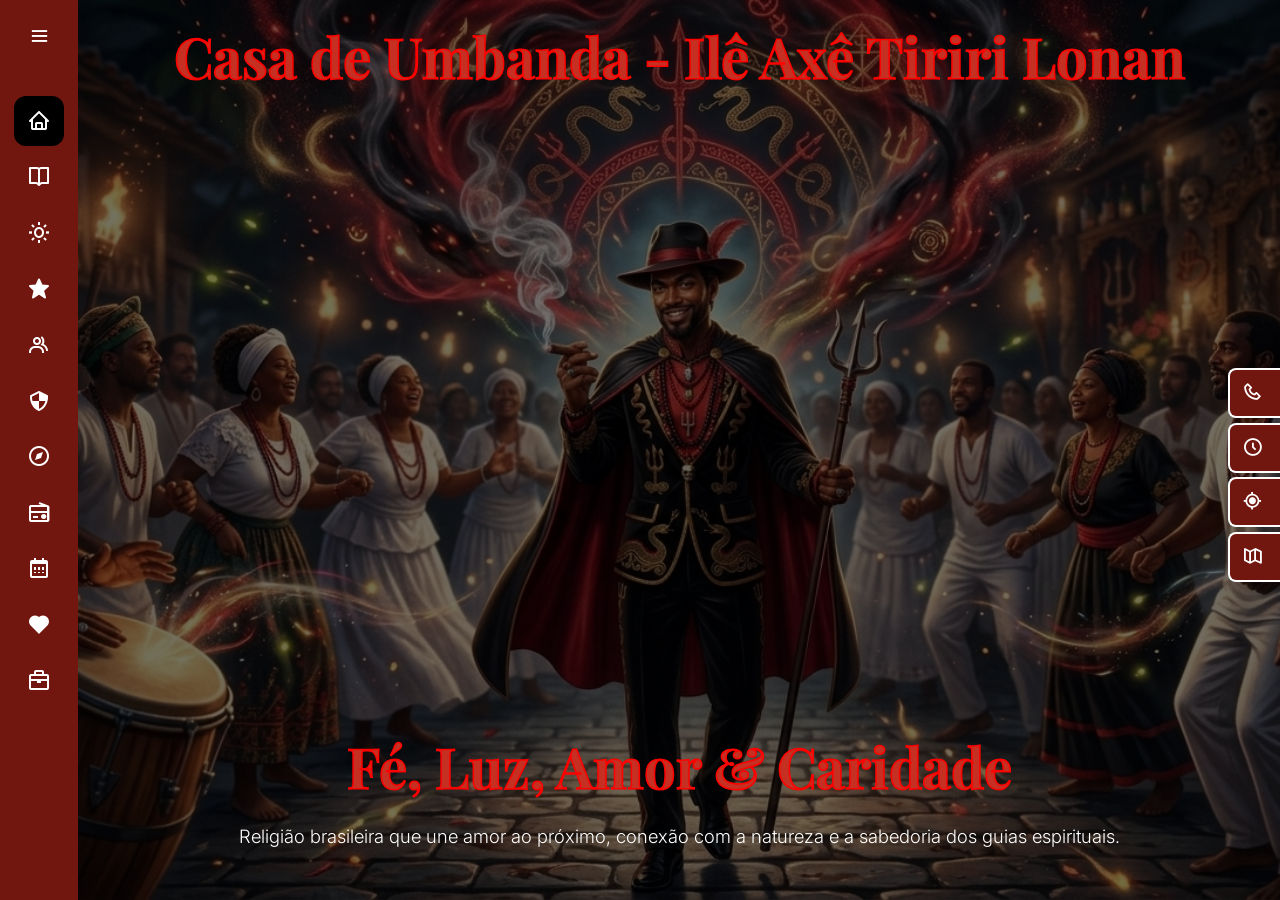
==== index.html @ 498295d1 "Initial commit - Ilê Axê Tiriri Lonan site" ====
<!DOCTYPE html>
<html lang="pt-BR">
<head>
  <meta charset="UTF-8">
  <meta name="viewport" content="width=device-width, initial-scale=1.0">
  <title>Casa de Umbanda - Ilê Axê Tiriri Lonan - Fé, Luz, Amor &amp; Caridade</title>
  <link rel="preconnect" href="https://fonts.googleapis.com">
  <link rel="preconnect" href="https://fonts.gstatic.com" crossorigin>
  <link href="https://fonts.googleapis.com/css2?family=Playfair+Display:wght@400;700;900&family=Inter:wght@300;400;500;600;700&display=swap" rel="stylesheet">
  
  <link href='https://unpkg.com/boxicons@2.1.4/css/boxicons.min.css' rel='stylesheet'>
  <link rel="stylesheet" href="style.css">
</head>
<body>

  <div id="splash" onclick="fadeSplash()">
    <canvas id="fireCanvas"></canvas>
    <img src="images/Exu Tiriri.png" alt="Exu Tiriri" loading="lazy">
    <div class="splash-bottom">
      <h1>Casa de Umbanda - Ilê Axê Tiriri Lonan</h1>
      <p>Fé, Luz, Amor &amp; Caridade</p>
    </div>
  </div>

  <aside class="sidebar" id="sidebar">
    <div class="logo-details">
      <!-- <i class='bx bxl-firebase icon'></i> -->
      <div class="logo_name">Ilê Axê Tiriri Lonan</div>
      <i class='bx bx-menu' id="btn"></i>
    </div>
    <ul class="nav-list">
      <li><a href="#inicio"><i class='bx bx-home'></i><span class="links_name">Início</span></a><span class="tooltip">Início</span></li>
      <li><a href="#historia"><i class='bx bx-book-open'></i><span class="links_name">História</span></a><span class="tooltip">História</span></li>
      <li><a href="#umbanda"><i class='bx bx-sun'></i><span class="links_name">Umbanda</span></a><span class="tooltip">Umbanda</span></li>
      <li><a href="#orixas"><i class='bx bxs-star'></i><span class="links_name">Orixás</span></a><span class="tooltip">Orixás</span></li>
      <li><a href="#mentores"><i class='bx bx-group'></i><span class="links_name">Mentores</span></a><span class="tooltip">Mentores</span></li>
      <li><a href="#exus"><i class='bx bx-shield-quarter'></i><span class="links_name">Exus</span></a><span class="tooltip">Exus</span></li>
      <li><a href="#guias"><i class='bx bx-compass'></i><span class="links_name">Guias</span></a><span class="tooltip">Guias</span></li>
      <li><a href="#vibracoes"><i class='bx bx-radio'></i><span class="links_name">Vibrações</span></a><span class="tooltip">Vibrações</span></li>
      <li><a href="#comemoracoes"><i class='bx bx-calendar'></i><span class="links_name">Datas</span></a><span class="tooltip">Datas</span></li>
      <li><a href="#oracoes"><i class='bx bxs-heart'></i><span class="links_name">Orações</span></a><span class="tooltip">Orações</span></li>
      <li><a href="#linha-trabalho"><i class='bx bx-briefcase'></i><span class="links_name">Trabalho</span></a><span class="tooltip">Trabalho</span></li>
    </ul>
    <div class="sidebar-footer">✦ Saravá ✦</div>
  </aside>

  <div class="right-nav-wrapper" data-item="contatos">
    <div class="right-nav-item">
      <i class='bx bx-phone'></i>
      <span class="right-nav-label">Contatos</span>
    </div>
    <div class="right-panel">
      <div class="right-panel-header">
        <i class='bx bx-phone'></i> Contatos
      </div>
      <div class="right-panel-content">
        <div class="right-panel-line">011 96483-1274</div>
        <div class="right-panel-line">Maê Fernanda e Pai Aleandro</div>
      </div>
    </div>
  </div>
  <div class="right-nav-wrapper" data-item="horario">
    <div class="right-nav-item">
      <i class='bx bx-time-five'></i>
      <span class="right-nav-label">Horário</span>
    </div>
    <div class="right-panel">
      <div class="right-panel-header">
        <i class='bx bx-time-five'></i> Horário de Funcionamento
      </div>
      <div class="right-panel-content">
        <div class="right-panel-line">Sextas-feiras 19h às 00h</div>
      </div>
    </div>
  </div>
  <div class="right-nav-wrapper" data-item="chegar">
    <div class="right-nav-item">
      <i class='bx bx-current-location'></i>
      <span class="right-nav-label">Como Chegar</span>
    </div>
    <div class="right-panel">
      <div class="right-panel-header">
        <i class='bx bx-current-location'></i> Como Chegar
      </div>
      <div class="right-panel-content">
        <div class="right-panel-line">Rod. Henrique Eroles, 10308</div>
        <div class="right-panel-line">Bairro Luis Carlos - Guararema - SP</div>
        <div class="right-panel-line">Estrada Mogi/Guararema</div>
      </div>
    </div>
  </div>
  <div class="right-nav-wrapper" data-item="mapa">
    <div class="right-nav-item">
      <i class='bx bx-map-alt'></i>
      <span class="right-nav-label">Mapa</span>
    </div>
    <div class="right-panel">
      <div class="right-panel-header">
        <i class='bx bx-map-alt'></i> Localização
      </div>
      <div class="right-panel-content">
        <iframe src="https://www.google.com/maps/embed?pb=!1m18!1m12!1m3!1d3660.18750376441!2d-46.0711701!3d-23.453700099999995!2m3!1f0!2f0!3f0!3m2!1i1024!2i768!4f13.1!3m3!1m2!1s0x94cdd013d2895715%3A0x7365428cb7616da4!2sRod.%20Henrique%20Eroles%2C%2010308%20-%20Luiz%20Carlos%2C%20Mogi%20das%20Cruzes%20-%20SP%2C%2008900-000!5e0!3m2!1spt-BR!2sbr!4v1783423443671!5m2!1spt-BR!2sbr" width="400" height="300" style="border:0;" allowfullscreen="" loading="lazy" referrerpolicy="strict-origin-when-cross-origin"></iframe>
      </div>
    </div>
  </div>

  <main>
  <!-- ===== HERO ===== -->
  <section class="hero" id="inicio">
    <div class="hero-top">
      <h1>Casa de Umbanda - Ilê Axê Tiriri Lonan</h1>
    </div>
    <div class="hero-bottom">      
      <h1>Fé, Luz, Amor &amp; Caridade</h1>
      <p>Religião brasileira que une amor ao próximo, conexão com a natureza e a sabedoria dos guias espirituais.</p>
    </div>
  </section>

  <!-- ===== HISTÓRIA E FUNDAMENTOS DE EXU TIRIRI ===== -->
  <section id="historia">
    <div class="container-narrow text-content">
      <h2 class="section-title">História e Fundamentos de Exu Tiriri</h2>
      <div class="divider"></div>
      <p class="section-subtitle">Conheça a origem, a missão e os fundamentos deste grande Guardião dos Caminhos.</p>

      <h3>1. Introdução: O Guardião dos Caminhos</h3>
      <p>Nas encruzilhadas da vida, onde o visível e o invisível se encontram, habita uma das forças mais dinâmicas, respeitadas e vitais da Umbanda: Exu Tiriri. Longe de ser uma individualidade isolada, Tiriri é um poderoso chefe de falange, um comandante espiritual que lidera milhões de espíritos guardiões em prol da evolução humana, da justiça divina e da abertura de caminhos. Esta narrativa e compilação de fundamentos servem como base doutrinária e histórica, ilustrando a importância deste grandioso guia nos trabalhos de terreiro e na sustentação astral do nosso planeta.</p>

      <h3>2. A Jornada Espiritual: O Mistério de sua Origem</h3>
      <p>Conta a tradição oral e o conhecimento transmitido pelos guias que, em uma de suas passagens marcantes pelo plano terreno, a entidade que hoje lidera a falange de Tiriri viveu em palácios, cercada por realeza, luxo e erudição. Homem de inteligência rara, estrategista nato e detentor de um magnetismo pessoal inegável, ele conhecia profundamente as virtudes e as fraquezas da mente humana.</p>
      <p>No entanto, sua jornada terrena foi severamente marcada por conspirações, injustiças e traições vindas daqueles em quem confiava. Ao realizar a sua passagem para o plano espiritual, diante do tribunal de sua própria consciência e sob a luz dos Orixás, ele não escolheu o caminho do rancor ou da vingança. Ele compreendeu o valor do equilíbrio universal. Pela sua lealdade inabalável ao Orixá Ogum e por sua pureza essencial ligada à linha das crianças (Yori), ele aceitou o fito de sua evolução: ser um Guardião da Luz nas Trevas. Ele abdicou do descanso nas esferas superiores para atuar no lodo do plano astral, resgatando almas e garantindo a ordem.</p>

      <h3>3. A Dualidade da Força: O Sorriso e a Capa</h3>
      <p>Diferente de outras entidades que guardam um aspecto puramente austero, Exu Tiriri caminha com uma dualidade arquétipica única, que equilibra perfeitamente o rigor e a leveza:</p>
      <ul>
        <li><strong>O Guerreiro Implacável:</strong> Munido de sua capa e tridente, ele corta a escuridão profunda. Desfaz feitiços complexos, desmancha amarrações espúrias e afasta espíritos obsessores com precisão militar e autoridade inquestionável.</li>
        <li><strong>A Alegria da Criança:</strong> Devido à sua íntima conexão com a vibração dos Erês, Tiriri possui um sorriso largo, um olhar vivaz e um caminhar descontraído, por vezes brincalhão. Ele ensina aos consulentes que a maior arma contra a maldade não é o ódio, mas sim a leveza e a pureza de espírito.</li>
      </ul>
      <p>Seu olhar tudo vê. Ele é o mestre espiritual que desmascara a hipocrisia, mas que estende a mão com o amor e a firmeza de um pai para qualquer um que busque uma evolução real e sincera.</p>

      <h3>4. As Sete Linhas e Falanges do Senhor Tiriri</h3>
      <p>Como chefe de falange, Exu Tiriri se desdobra em diferentes campos da natureza e do plano espiritual para aplicar a lei de causa e efeito:</p>
      <ul>
        <li><strong>Exu Tiriri das Encruzilhadas:</strong> O grande responsável por movimentar as energias travadas do destino, abrindo portas profissionais, financeiras e pessoais.</li>
        <li><strong>Exu Tiriri da Calunga (Cemitério):</strong> Atua diretamente nos portais sagrados governados por Omulu e Obaluaiê, descarregando larvas astrais e encaminhando almas perdidas.</li>
        <li><strong>Exu Tiriri do Cruzeiro:</strong> Protetor dos cruzamentos de caminhos e das passagens astrais, bloqueando a entrada de energias deletérias em ambientes sagrados.</li>
        <li><strong>Exu Tiriri Menino:</strong> A manifestação direta de sua ligação com a Linha de Yori, agindo com rapidez mágica para proteger a inocência de crianças e reerguer caídos.</li>
      </ul>

      <h3>5. Elementos Sagrados e Simbologia de Trabalho</h3>
      <ul>
        <li><strong>Cores:</strong> Preto e vermelho (padrão da linha de Exu), com a inclusão frequente do azul-escuro em terreiros que enfatizam sua ligação com Ogum.</li>
        <li><strong>Dia de Maior Irradiação:</strong> Segunda-feira.</li>
        <li><strong>Bebidas de Firmeza:</strong> Marafo (cachaça tradicional), gim ou bebidas destiladas de sabor forte e seco.</li>
        <li><strong>Elementos de Defumação e Ervas:</strong> Arruda, guiné, pinhão-roxo, folhas de fumo e quebra-demanda.</li>
        <li><strong>Guias (Colares Litúrgicos):</strong> Contas pretas e vermelhas intercaladas (geralmente de sete em sete), ou cordões de aço que representam os caminhos de ferro e as linhas de trem.</li>
        <li><strong>Símbolos de Poder:</strong> O Tridente (regência sobre o plano material, mental e espiritual) e a Chave (poder conferido para abrir caminhos ou fechar portais de negatividade).</li>
      </ul>

      <h3>6. Ponto Cantado e Oração</h3>
      <h4>Ponto Cantado (Evocação)</h4>
      <div class="highlight">
        "Exu Tiriri, Lanajô!<br>
        Vem de Aruanda para trabalhar!<br>
        Ele é capitão da encruzilhada,<br>
        Ele é ordenança de Ogum Megê!<br>
        Laroyê, Exu! Exu é Mojubá!<br>
        Seu Tiriri vem os caminhos abrir!"
      </div>

      <h4>Oração de Proteção e Descarrego</h4>
      <div class="highlight">
        "Senhor Exu Tiriri, guardião supremo das encruzilhadas e fiel executor da justiça dos Orixás. Rogamos que, com sua capa de proteção, cubra nossos corpos e nossa casa, afastando a inveja, o feitiço, o olho-grande e a discórdia.<br><br>
        Com o seu tridente sagrado, quebre as demandas direcionadas a nós e abra os caminhos da nossa vida material e espiritual. Traga-nos a sua alegria e a sua firmeza para que possamos caminhar sem vacilar.<br><br>
        Laroyê, Exu Tiriri! Exu é Mojubá!"
      </div>

      <h3>7. Perspectivas Plurais sobre a Entidade</h3>
      <h4>A Visão de Terreiro (Prática Doutrinária)</h4>
      <p>É a vivência mística diária. Nos terreiros de Umbanda, Tiriri é tido como o amigo leal da casa e dos médiuns. Ele costuma ser o primeiro Exu a ser firmado para garantir que a gira corra em absoluta segurança astromagnética. Suas consultas são conhecidas por irem direto ao ponto, unindo acolhimento com puxões de orelha necessários.</p>

      <h4>A Visão Esotérica (Universalista)</h4>
      <p>Sob a ótica do esoterismo e da alta magia, Exu Tiriri é interpretado como um Agente de Execução Cármica. Ele atua na psicosfera densa da Terra transmutando energias de baixo padrão vibratório em luz. Representa o arquétipo do "Equilibrador Universal", garantindo que a balança cósmica da ação e reação permaneça em harmonia.</p>

      <h4>A Visão Acadêmica (Antropológica)</h4>
      <p>Para os cientistas sociais e historiadores, as falanges de Exu — e em especial a de Tiriri — refletem a riquíssima sinergia cultural do Brasil. A transição de um espírito de origem fidalga e europeia para um guardião das encruzilhadas brasileiras ilustra a resistência das religiões de matriz africana. Elas ressignificaram os símbolos do colonizador para criar uma divindade próxima do povo, defensora dos marginalizados e promotora da justiça social.</p>

      <h3>8. Mensagem de Reflexão do Guardião</h3>
      <div class="highlight">
        "Eu sou aquele que limpa o chão para você passar. Mas lembre-se sempre: eu posso abrir a porta, mas quem tem a obrigação de caminhar é você. Firme o seu passo, limpe o seu coração de toda a maldade e não tema a escuridão da noite, pois a minha luz vigia silenciosamente a sua jornada."
      </div>
    </div>
  </section>

  <!-- ===== O QUE É UMBANDA ===== -->
  <section id="umbanda">
    <div class="container-narrow text-content">
      <h2 class="section-title">O que é Umbanda?</h2>
      <div class="divider"></div>

      <p>A Umbanda é uma religião de matriz afro-brasileira surgida no início do século 20, que resulta da união das crenças dos povos africanos como o candomblé, da doutrina espírita proveniente da Europa, mais especificamente da França e da religião cristã que veio com os colonizadores portugueses para o Brasil.</p>

      <p>O significado do nome varia um pouco de acordo com a fonte, mas acredita-se que a palavra Umbanda pertença ao vocabulário quimbundo da Angola, que significa "magia" e "arte de curar". Ela apresenta algumas variações em cada centro, tenda ou terreiro, pois não sendo uma religião com regras imutáveis ou um livro único que a rege. Ela possui vertentes distintas, onde algumas são mais cristãs, outras mais próximas do candomblé, e outras que percorrem um caminho novo, entre elas estão: a Umbanda tradicional, a mista, a esotérica, a sagrada e a astrológica. Mas todas são guiadas pela fé nos orixás, na imortalidade da alma, a fé nos espíritos, e a caridade.</p>

      <h3>Como surgiu a Umbanda?</h3>
      <p>A Umbanda surgiu oficialmente em 15 de novembro de 1908, tendo sido anunciada pelo médium Zélio Fernandino de Moraes (1891-1975). No início do século 20, Zélio ainda jovem já apresentava habilidades mediúnicas e frequentava o centro espírita de sua cidade. Em um determinado dia seu guia pessoal, o Caboclo das Sete Encruzilhadas baixou nele durante uma sessão nesse centro espírita, porém para doutrina espírita kardecista esse tipo de espírito não é evoluído e, portanto, não poderia estar ali na sessão mediúnica deles. E por isso pediram que a entidade fosse embora.</p>

      <p>Após esse episódio Zélio, recebendo instruções de seu Caboclo, inaugurou a religião conhecida como Umbanda, e abriu a primeira tenda umbandista chamada Tenda Espírita Nossa Senhora da Piedade, na cidade de São Gonçalo no Rio de Janeiro. E nessa nova religião espíritos como os de índios, velhos que foram escravos, marinheiros e boiadeiros, que em vida foram sempre colocados às margens da sociedade têm seu espaço e sua importância, e com seu conhecimento terreno e espiritual têm permissão para ajudar e aconselhar os vivos.</p>

      <h3>Princípios da Umbanda</h3>
      <p>A Umbanda tem como seus princípios a luz, a caridade e o amor. E sua forma de trabalho para esse fim é realizada através de ritos chamados giras, que envolvem músicas cantadas e tocadas com atabaques chamadas de pontos, o uso de velas, ervas, oferendas, passes para purificação energética, batismo, defumação, pontos riscados e descarrego, que são limpezas energéticas com objetivo de liberar a pessoa da influência de um espiritual mal intencionado, popularmente conhecido como encosto.</p>

      <p>Assim como a característica pela qual a religião é mais conhecida e mal interpretada, a incorporação dos médiuns por espíritos e entidades. Na Umbanda, ao contrário do candomblé, os orixás não incorporam nas pessoas, pois segundo a Umbanda eles são feitos de energias muito mais poderosas do que uma pessoa poderia aguentar, e é aí que entram as 7 linhas da Umbanda. Em cada uma das 7 linhas, existem espíritos que trabalham com as características de determinado Orixá, de maneira que a incorporação nos médiuns é feita por um desses espíritos que assumem a face de um tipo de espírito, como o marinheiro, o caboclo, a pomba-gira e assim por diante.</p>

      <h3>O que é sincretismo religioso?</h3>
      <p>Sincretismo é a fusão ou mistura de filosofias, de ideologias, de sistemas sociais ou de elementos culturais diversos. Assim o sincretismo religioso nada mais é do que a mistura entre religiões, fundando por vezes uma nova religião, ou às vezes simplesmente mudando duas já existentes.</p>

      <p>No contexto da Umbanda, que é uma religião fundada a partir da união de crenças de três religiões anteriores, o sincretismo acontece fortemente e é muito conhecido no que concerne suas entidades de adoração. A Umbanda é uma religião que possui elementos do candomblé e do cristianismo e para entender como essas duas doutrinas se uniram precisamos olhar para a história do Brasil.</p>

      <p>Após a descoberta do país e a tentativa falha de tentar escravizar os povos indígenas que aqui viviam, os portugueses trouxeram mão-de-obra escrava da África. E o tratamento dispensado às pessoas escravizadas visava apagar qualquer traço de seu passado, de suas crenças e identidade e qualquer coisa que pudesse lhes dar força para se revoltar, esperança ou criar laços com outros escravizados. Entre essas tentativas de apagamentos de sua cultura estava a proibição de manter seus cultos religiosos originais, e quando isso acontecia eles eram severamente punidos.</p>

      <p>Então para conseguirem manter sua fé e continuar a adorar seus deuses, os escravizados passaram a disfarçar suas entidades em santos católicos que possuíam características similares. Alguns exemplos são Yansã e Santa Bárbara que regem os trovões e as tempestades, Ogum e São Jorge que são guerreiros, e Oxalá e Jesus que trazem a energia de amor e paz. Assim não é incomum até hoje ao entrar em uma tenda de Umbanda ver no altar santos católicos, pois se antes isso era feito para disfarçar, hoje para os umbandistas, que têm sua religião como fruto do sincretismo, os dois são a representação da mesma energia.</p>
    </div>
  </section>

  <!-- ===== ORIXÁS ===== -->
  <section id="orixas">
    <div class="container">
      <h2 class="section-title">Orixás</h2>
      <div class="divider"></div>
      <p class="section-subtitle">Divindades que regem as forças da natureza e os caminhos da vida.</p>
      <div class="entities-grid">

        <div class="entity-card">
          <img class="card-img" src="images/Oxalá.png" alt="Oxalá" loading="lazy">
          <div class="card-body">
            <h3>Oxalá</h3>
            <div class="role">Linha Religiosa</div>
            <p>A linha religiosa é regida pelo orixá Oxalá, o orixá de maior importância. Seu elemento é o cristal e sua cor é o branco, que representa a paz maior, o espiritual. No sincretismo Oxalá se apresenta como Jesus Cristo.</p>
            <p>A linha religiosa é composta por entidades como os pretos-velhos e os caboclos. Essa linha representa o princípio, aquilo que ainda não foi criado, a fé, a religiosidade e o reflexo de Deus.</p>
          </div>
        </div>

        <div class="entity-card">
          <img class="card-img" src="images/iemanja.png" alt="Iemanjá" loading="lazy">
          <div class="card-body">
            <h3>Iemanjá</h3>
            <div class="role">Povo d'Água</div>
            <p>A linha do povo d'água é regida por Yemanjá, a mãe das águas do mar. Seu elemento é a água e sua cor é o azul claro. No sincretismo Yemanjá se torna Nossa Senhora da Conceição.</p>
            <p>A linha é composta por ondinas, sereias, iaras, caboclas dos rios e marinheiros. Yemanjá representa a energia geradora, o eterno feminino, a mãe do universo e da Umbanda.</p>
          </div>
        </div>

        <div class="entity-card">
          <img class="card-img" src="images/Ogum.png" alt="Ogum" loading="lazy">
          <div class="card-body">
            <h3>Ogum</h3>
            <div class="role">Linha das Demandas</div>
            <p>Ogum é o soldado, guardião, o patrono dos exércitos. Representa a luta e a vitória. Personalidade dura e justiceira, aquele que vem para executar a Lei. No sincretismo, Ogum representa São Jorge da Capadócia.</p>
            <p>Suas cores são vermelho e branco. Seu dia da semana é terça-feira. Sua saudação é "Ogunhê, Meu Pai".</p>
          </div>
        </div>

        <div class="entity-card">
          <img class="card-img" src="images/Oxóssi.png" alt="Oxóssi" loading="lazy">
          <div class="card-body">
            <h3>Oxóssi</h3>
            <div class="role">Linha dos Caboclos</div>
            <p>A linha dos caboclos é regida por Oxóssi, o caçador e senhor das matas. Seu elemento é o vegetal e sua cor é o verde. No sincretismo Oxóssi se torna São Sebastião.</p>
            <p>A linha de Oxóssi é composta por caboclos e caboclas, assim como boiadeiros. É muito focada no conhecimento e suas entidades falam de forma firme, mas calma.</p>
          </div>
        </div>

        <div class="entity-card">
          <img class="card-img" src="images/Xangô.png" alt="Xangô" loading="lazy">
          <div class="card-body">
            <h3>Xangô</h3>
            <div class="role">Orixá da Justiça</div>
            <p>Xangô é o orixá da justiça, dos trovões, dos raios, da virilidade, da dança e do fogo. É conhecido por sua defesa dos oprimidos. Suas cores são vermelho e marrom. No sincretismo é associado a São João Batista ou São Jerônimo.</p>
            <p>Seu símbolo é o machado (Oxé). Sua saudação é "Kaô Kabecilê!"</p>
          </div>
        </div>

        
        <div class="entity-card">
          <img class="card-img" src="images/Oxum.png" alt="Oxum" loading="lazy">
          <div class="card-body">
            <h3>Oxum</h3>
            <div class="role">Senhora das Águas Doces</div>
            <p>Oxum é a Orixá das águas doces, senhora dos rios, cachoeiras, do amor, da fertilidade e da beleza. Ela rege as emoções, a riqueza interior e a maternidade. Sua energia conecta-se ao chacra cardíaco, e sua saudação é "Ora yê yê ô".</p>
            <p>Reina sobre as águas doces em movimento, o ouro e a fertilidade. Seus símbolos incluem o abebê (um leque com espelho) e suas cores são o dourado e o amarelo. Na Umbanda, ela lidera a "Linha de Oxum", que abriga entidades como Caboclos e Caboclas de Oxum que trabalham com amor, cura e desobsessão.</p>
          </div>
        </div>
<div class="entity-card">
          <img class="card-img" src="images/Nanã.png" alt="Nanã" loading="lazy">
          <div class="card-body">
            <h3>Nanã</h3>
            <div class="role">Mãe Ancestral</div>
            <p>Nanã é a orixá mais antiga, associada à água parada, aos pântanos, à terra úmida e ao barro. É considerada a divindade da origem do homem na Terra e dos portais entre a vida e a morte.</p>
            <p>É vista como a matriarca, a senhora dos idosos, representando a sabedoria e o saber ancestral. No sincretismo é associada a Santa Ana.</p>
          </div>
        </div>

      </div>
    </div>
  </section>

  <!-- ===== MENTORES ===== -->
  <section id="mentores">
    <div class="container">
      <h2 class="section-title">Mentores da Umbanda</h2>
      <div class="divider"></div>
      <p class="section-subtitle">Guias espirituais que trabalham nas diferentes linhas para auxiliar a humanidade.</p>
      <div class="entities-grid">

        <div class="entity-card">
          <img class="card-img" src="images/Caboclos.png" alt="Caboclos" loading="lazy">
          <div class="card-body">
            <h3>Caboclos</h3>
            <div class="role">Mestres da Sabedoria</div>
            <p>Os Caboclos são espíritos de indígenas e mestiços, considerados os grandes mestres e mentores espirituais da Umbanda. Conhecidos por sua profunda sabedoria, força e conexão com a natureza, eles atuam no passe, na cura e na quebra de demandas.</p>
            <p>Suas cores predominantes são o verde e o branco. Costumam receber oferendas na mata. Ao incorporar, manifestam-se emitindo um grito característico (o brado ou oké).</p>
          </div>
        </div>

        <div class="entity-card">
          <img class="card-img" src="images/Pretos Velhos.png" alt="Pretos Velhos" loading="lazy">
          <div class="card-body">
            <h3>Pretos Velhos</h3>
            <div class="role">Sabedoria Ancestral</div>
            <p>São espíritos de sabedoria ancestral que viveram como escravizados ou descendentes. Simbolizam a humildade, a cura, a resiliência e o amor. Guiam os consulentes através de passes com água fluidificada, benzimentos com ramos de arruda e conselhos serenos.</p>
            <p>Apresentam-se como idosos africanos de fala calma e mansa. Utilizam o cachimbo ou o fumo para transmutar energias negativas. Sua saudação é "Adorei as almas!".</p>
          </div>
        </div>

        <div class="entity-card">
          <img class="card-img" src="images/Erês.png" alt="Erês" loading="lazy">
          <div class="card-body">
            <h3>Erês (Crianças)</h3>
            <div class="role">Pureza e Alegria</div>
            <p>Os Erês são espíritos que se manifestam com a energia e a inocência de crianças. Atuam como mensageiros e trabalhadores espirituais que trazem cura, alegria, renovação e amor puro. Geralmente associados à linha de Ibeji.</p>
            <p>Suas giras são marcadas por muita cor, música animada e brincadeiras. Adoram doces, bolos, balas e brinquedos. São excelentes conselheiros espirituais que ensinam a perdoar e a enxergar a vida com mais leveza.</p>
          </div>
        </div>

        <div class="entity-card">
          <img class="card-img" src="images/Marinheiros.png" alt="Marinheiros" loading="lazy">
          <div class="card-body">
            <h3>Marinheiros</h3>
            <div class="role">Povo d'Água</div>
            <p>Os Marinheiros são espíritos do "povo d'água", que trabalham principalmente na irradiação de Iemanjá e Oxum. Atuam na limpeza espiritual, no equilíbrio emocional e no auxílio contra vícios.</p>
            <p>Utilizam contas em tons de azul claro e branco. Suas oferendas incluem fitas, âncoras, água do mar, limão, conchas e bebidas como cachaça ou água de coco.</p>
          </div>
        </div>

        <div class="entity-card">
          <img class="card-img" src="images/Boiadeiros.png" alt="Boiadeiros" loading="lazy">
          <div class="card-body">
            <h3>Boiadeiros</h3>
            <div class="role">Guardiões do Campo</div>
            <p>Os Boiadeiros são espíritos de vaqueiros e sertanejos que atuam na proteção, limpeza energética e quebra de demandas espirituais. Trabalham principalmente na linha de Oxóssi como grandes guardiões.</p>
            <p>São entidades de poucas palavras e muita ação. Usam chicotes (para limpeza de energias densas) e laços (para prender e encaminhar espíritos obsessores). Sua saudação é "Marrumbá chetuá, Boiadeiro!".</p>
          </div>
        </div>

        <div class="entity-card">
          <img class="card-img" src="images/Baianos.png" alt="Baianos" loading="lazy">
          <div class="card-body">
            <h3>Baianos</h3>
            <div class="role">Linha das Almas</div>
            <p>Os baianos formam uma falange espiritual alegre e acolhedora, ligada à Linha das Almas. Transmitem sabedoria popular, resiliência e quebram demandas com firmeza. Suas giras são conhecidas pelo alto-astral.</p>
            <p>Comunicação direta, sem rodeios, focada em resolver problemas amorosos, espirituais e cotidianos. Utilizam o bom humor, a dança e passes dinâmicos para afastar a negatividade e o desânimo.</p>
          </div>
        </div>

        <div class="entity-card">
          <img class="card-img" src="images/ciganos.png" alt="Ciganos" loading="lazy">
          <div class="card-body">
            <h3>Ciganos</h3>
            <div class="role">Linha do Oriente</div>
            <p>Os espíritos ciganos pertencem à Linha do Oriente. Atuam com foco na alegria, liberdade, prosperidade e cura, guiando os consulentes a transformar destinos estagnados.</p>
            <p>Suas giras são marcadas por danças fluidas, leques, fitas coloridas e oferendas com frutas, flores e moedas. São reverenciados como andarilhos da sabedoria que ensinam a assumir o controle da própria vida e atrair prosperidade.</p>
          </div>
        </div>

      </div>
    </div>
  </section>

  <!-- ===== EXUS ===== -->
  <section id="exus">
    <div class="container">
      <h2 class="section-title">Exus</h2>
      <div class="divider"></div>
      <p class="section-subtitle">Guias de Lei com vibrações densas, guardiões das passagens entre dimensões.</p>

      <h3 class="group-title">Linha dos Exus</h3>
      <div class="entities-grid">

        <div class="entity-card">
          <img class="card-img" src="images/EXU CAPA PRETA.png" alt="Exu Capa Preta" loading="lazy">
          <div class="card-body">
            <h3>Exu Capa Preta</h3>
            <div class="role">Guardião das Encruzilhadas</div>
            <p>Poderosa entidade conhecida como o guardião das encruzilhadas. Atua desfazendo demandas, quebrando feitiços e protegendo seus devotos com o seu manto sagrado. Sua famosa capa funciona como um portal ou escudo espiritual, capaz de cobrir tudo, "só não cobrindo a falsidade". Pertencente à falange dos guardiões, é muito ligado à cura e à resolução de trabalhos espirituais complexos.</p>
            <p>Oferendas comuns: charutos, marafo (cachaça), conhaque ou vinho tinto, padê e carne de porco. Ponto Cantado: "Seu Capa Preta, me cubra com sua capa... Sua capa cobre tudo, só não cobre a falsidade."</p>
          </div>
        </div>

        <div class="entity-card">
          <img class="card-img" src="images/EXU SETE ENCRUSILHADAS.png" alt="Exu Sete Encruzilhadas" loading="lazy">
          <div class="card-body">
            <h3>Exu Sete Encruzilhadas</h3>
            <div class="role">Rei das Encruzilhadas</div>
            <p>Uma das entidades mais respeitadas e poderosas da Umbanda. Chefe supremo de falange, governa os caminhos, as encruzilhadas e a comunicação entre o mundo espiritual e o material. Domina as encruzilhadas — o ponto onde os caminhos se cruzam — sendo responsável por abrir portas profissionais, financeiras e pessoais. É considerado um diplomata espiritual devido à sua forte ligação com Ogum e Oxalá.</p>
            <p>Saudação: "Laroyê Exu! Exu Mojubá!" — Dia: Segundas-feiras. Oferendas: Velas pretas e vermelhas, charutos, cachaça, moedas e chaves.</p>
          </div>
        </div>

        <div class="entity-card">
          <img class="card-img" src="images/Exu tranca ruas.png" alt="Exu Tranca Ruas" loading="lazy">
          <div class="card-body">
            <h3>Exu Tranca Ruas</h3>
            <div class="role">Guardião dos Caminhos</div>
            <p>Uma das entidades mais cultuadas na Umbanda, conhecido como o guardião dos caminhos. Atua na abertura e fechamento de portais espirituais, protegendo seus devotos contra energias nocivas, desmanchando demandas e promovendo escolhas conscientes. É o mestre das encruzilhadas, simbolizando o momento de tomada de decisões e o trânsito entre o mundo material e espiritual.</p>
            <p>Cores: Preto e vermelho. Ferramentas: Tridente e chaves. Saudaçao: "Laroyê, Exu Tranca Ruas!" Oferendas: Bebidas destiladas (cachaça, conhaque ou uísque) e charutos.</p>
          </div>
        </div>

        <div class="entity-card">
          <img class="card-img" src="images/Exu ze caveira.png" alt="Exu Zé Caveira" loading="lazy">
          <div class="card-body">
            <h3>Exu Zé Caveira</h3>
            <div class="role">Guardião da Transformação</div>
            <p>Guardião poderoso ligado à linha das almas e aos mistérios da vida e da morte. Atua como um espírito de grande sabedoria que auxilia na quebra de orgulho, na quebra de demandas e no direcionamento de espíritos. Trabalha diretamente na transformação e renovação espiritual. Na Umbanda, a falange do Exu Caveira atua sob a regência do Orixá Obaluaê, sendo considerada uma força de amparo e transição.</p>
          </div>
        </div>

        <div class="entity-card">
          <img class="card-img" src="images/Exu ze pilintra.png" alt="Zé Pilintra" loading="lazy">
          <div class="card-body">
            <h3>Zé Pilintra</h3>
            <div class="role">Chefe da Linha dos Malandros</div>
            <p>Maior representante da Linha dos Malandros, uma falange espiritual que representa a sabedoria das ruas e a astúcia para vencer as adversidades. Carrega traços culturais brasileiros, transitando entre os arquétipos do boêmio, do trabalhador informal e do homem da noite. Utiliza a inteligência, o "jogo de cintura" e a sagacidade para orientar os consulentes, quebrando demandas e ensinando a lidar com as dificuldades sociais e materiais.</p>
          </div>
        </div>

        <div class="entity-card">
          <img class="card-img" src="images/Exu mirins.png" alt="Exus Mirins" loading="lazy">
          <div class="card-body">
            <h3>Exus Mirins</h3>
            <div class="role">Guardiões Mirins</div>
            <p>Linha de trabalho composta por espíritos que se apresentam com aparência infantil, mas que atuam na "linha da esquerda". Diferentemente dos Erês (que trazem doçura), Exu Mirim é conhecido pela sua irreverência, sagacidade e rapidez. Possuem grande poder de magia e atuam como "espiões" espirituais, circulando por locais astrais densos e trazendo soluções rápidas para problemas travados.</p>
          </div>
        </div>

      </div>

      <h3 class="group-title">Linha das Pombagiras</h3>
      <div class="entities-grid">

        <div class="entity-card">
          <img class="card-img" src="images/Maria Mulambo.png" alt="Maria Mulambo" loading="lazy">
          <div class="card-body">
            <h3>Maria Mulambo</h3>
            <div class="role">Rainha do Renascimento</div>
            <p>Uma das entidades mais respeitadas na linha de frente das Pombagiras. Lida diretamente com a dor humana e com as grandes quedas espirituais ou materiais. Atua na transmutação e limpeza pesada, retirando o ser humano do sofrimento extremo como depressão, vícios, ruína financeira e obsessões complexas. "Recolhe o lixo espiritual" e limpa o campo energético de seus protegidos.</p>
            <p>Cores: Preto e dourado. Oferendas: Licores e espumantes, cigarros longos, farofas ricas e rosas abertas sem espinhos.</p>
          </div>
        </div>

        <div class="entity-card">
          <img class="card-img" src="images/Maria Navalha.png" alt="Maria Navalha" loading="lazy">
          <div class="card-body">
            <h3>Maria Navalha</h3>
            <div class="role">Força da Malandragem</div>
            <p>Símbolo máximo da mulher livre e autossuficiente. Incorpora na Linha dos Malandros e também trabalha sob a firmeza de Pombagira. Atua na proteção contra perigos físicos e espirituais, quebra de demandas e fortalecimento do amor-próprio. Rege as injustiças da vida urbana e cuida das pessoas marginalizadas ou perseguidas pelas ruas.</p>
            <p>Cores: Branco e vermelho. Oferendas: Petiscos, camarão, farofa de carne seca, cravos vermelhos, cigarros e bebidas claras.</p>
          </div>
        </div>

        <div class="entity-card">
          <img class="card-img" src="images/Pomba Gira Cigana.png" alt="Pomba Gira Cigana" loading="lazy">
          <div class="card-body">
            <h3>Pomba Gira Cigana</h3>
            <div class="role">Dona do Destino</div>
            <p>Une a força e a firmeza da Pombagira com a sabedoria mágica e a evolução espiritual do Povo Cigano. Atua na vidência, intuição aguçada, liberdade, quebra de amarras mentais e caminhos de fartura. Ajuda as pessoas a lerem suas próprias vidas com clareza, ensinando a tomar decisões baseadas na sabedoria e não no impulso.</p>
            <p>Cores: Vermelho, amarelo, azul, verde e dourado. Oferendas: Frutas doces, mel, vinho licoroso, incensos, pães, baralhos e moedas.</p>
          </div>
        </div>

        <div class="entity-card">
          <img class="card-img" src="images/Pomba Gira Dama da Noite.png" alt="Dama da Noite" loading="lazy">
          <div class="card-body">
            <h3>Dama da Noite</h3>
            <div class="role">Senhora da Noite</div>
            <p>Falange espiritual de entidades elegantíssimas que trabalham na linha da rua e dos cruzeiros. Atuam transformando energias negativas em caminhos abertos. Ajudam em problemas amorosos, financeiros, injustiças e na quebra de feitiços. Apresentam-se com postura altiva, educada e misteriosa, vestindo longos vestidos luxuosos.</p>
            <p>Cores: Preto e dourado ou preto e vermelho. Oferendas: Champanhe, licores finos, rosas vermelhas sem espinhos, joias douradas e leques.</p>
          </div>
        </div>

        <div class="entity-card">
          <img class="card-img" src="images/Rosa Caveira.png" alt="Rosa Caveira" loading="lazy">
          <div class="card-body">
            <h3>Rosa Caveira</h3>
            <div class="role">Guardiã da Calunga</div>
            <p>Chefe de uma das falanges mais sérias e temidas do plano astral. Trabalha em parceria íntima com o Exu Caveira na transição espiritual. Atua no resgate de almas perdidas, combate severo a magos negros, desobsessão pesada e quebra de amarrações negativas. Rege o mistério da vida e da morte, desfazendo ilusões materiais.</p>
            <p>Cores litúrgicas: Preto, roxo e amarelo. Oferendas: Vinho tinto seco, cigarros fortes, rosas amarelas ou vermelhas escuras.</p>
          </div>
        </div>

        <div class="entity-card">
          <img class="card-img" src="images/Sete Saias.png" alt="Sete Saias" loading="lazy">
          <div class="card-body">
            <h3>Sete Saias</h3>
            <div class="role">Senhora da Prosperidade</div>
            <p>Uma das entidades mais versáteis, trabalha intensamente na abertura de caminhos financeiros, atração de clientes, sorte, amor sadio, união familiar e cura emocional. Cada uma de suas sete saias representa um mistério, um portal energético ou uma linha de atuação no plano astral. É extremamente alegre, festeira e adora dançar em roda para dissipar energias densas.</p>
            <p>Cores: Vermelha, preta e dourada. Oferendas: Champanhe, licores doces, cigarros mentolados, perfumes, bijuterias douradas e fitas coloridas.</p>
          </div>
        </div>

      </div>
    </div>
  </section>

  <!-- ===== LINHAS DA UMBANDA ===== -->
  <section id="linhas">
    <div class="container">
      <h2 class="section-title">Linhas da Umbanda</h2>
      <div class="divider"></div>
      <p class="section-subtitle">Conheça as sete linhas, suas legiões e falanges que compõem a estrutura espiritual da Umbanda.</p>
      <div class="entities-grid">

        <div class="entity-card">
          <img class="card-img" src="images/LinhadeIori-0.jpeg" alt="Linha de Iori" loading="lazy">
          <div class="card-body">
            <h3>Linha de Iori</h3>
            <div class="role">Linha das Crianças</div>
            <p>A linha das crianças é conhecida por Iori, ou linha de Ibeji, que são os correspondentes do candomblé aos irmãos Cosme e Damião. Essas entidades simbolizam a pureza, a bondade e inocência da infância. É a linha do amor, da renovação e da evolução.</p>
            <p>Seu elemento é o fogo e sua cor é o rosa. No sincretismo há uma ligação com São Cosme e Damião. A linha de Iori é composta pelos erês, crianças de todas as raças que, apesar de se comportarem como crianças pequenas, são altamente evoluídas e distribuem conselhos profundos e sábios.</p>
          </div>
        </div>

        <div class="entity-card">
          <img class="card-img" src="images/LinhadeIorim-0.jpeg" alt="Linha de Iorimé" loading="lazy">
          <div class="card-body">
            <h3>Linha de Iorimé</h3>
            <div class="role">Linha das Almas</div>
            <p>A linha das almas é regida por Iorimé, uma energia que carrega o amor, a compreensão, a humildade e a sabedoria, consolando os aflitos e reanimando os fracos. É a linha dos famosos pretos-velhos, designada a combater o mal sempre que ele se manifesta.</p>
            <p>Seu elemento é a terra. Sua cor é o violeta, que representa a sabedoria e a tranquilidade. No sincretismo é associada a São Benedito. A linha é composta por idosos negros de todas as nações, que se manifestam falando lentamente com maneiras antigas, sempre muito carinhosos.</p>
          </div>
        </div>

      </div>
    </div>
  </section>

  <!-- ===== GUIAS DA UMBANDA E SUAS CORES ===== -->
  <section id="guias">
    <div class="container-narrow text-content">
      <h2 class="section-title">Guias da Umbanda e suas Cores</h2>
      <div class="divider"></div>
      <p class="section-subtitle">As guias (colares litúrgicos) são fundamentais na Umbanda, representando a proteção, a vibração e a identificação das entidades.</p>

      <div class="guias-table-wrapper">
        <table class="guias-table">
          <thead>
            <tr>
              <th>Entidade / Linha</th>
              <th>Cores da Guia</th>
              <th>Significado</th>
            </tr>
          </thead>
          <tbody>
            <tr><td data-label="Entidade">Oxalá</td><td data-label="Cores"><span class="swatch" style="background:#fff;border:1px solid #ccc"></span> Branco</td><td data-label="Significado">Paz, sabedoria, amor incondicional</td></tr>
            <tr><td data-label="Entidade">Ogum</td><td data-label="Cores"><span class="swatch" style="background:#cc0000"></span> Vermelho</td><td data-label="Significado">Força, luta, lei e ordem</td></tr>
            <tr><td data-label="Entidade">Oxóssi / Caboclos</td><td data-label="Cores"><span class="swatch" style="background:#008000"></span> Verde</td><td data-label="Significado">Esperança, conhecimento, cura, prosperidade</td></tr>
            <tr><td data-label="Entidade">Xangô</td><td data-label="Cores"><span class="swatch" style="background:#8B4513"></span> Marrom</td><td data-label="Significado">Justiça, processos, equilíbrio</td></tr>
            <tr><td data-label="Entidade">Iemanjá / Marinheiros</td><td data-label="Cores"><span class="swatch" style="background:#1E90FF"></span> Azul</td><td data-label="Significado">Paz, geração, fartura, calma</td></tr>
            <tr><td data-label="Entidade">Oxum</td><td data-label="Cores"><span class="swatch" style="background:#0000CD"></span> Azul escuro</td><td data-label="Significado">Amor, fecundidade, beleza</td></tr>
            <tr><td data-label="Entidade">Iansã</td><td data-label="Cores"><span class="swatch" style="background:#FFD700"></span> Amarelo</td><td data-label="Significado">Força, vitalidade, ação</td></tr>
            <tr><td data-label="Entidade">Nanã</td><td data-label="Cores"><span class="swatch" style="background:#800080"></span> Lilás / Roxo</td><td data-label="Significado">Sabedoria ancestral, passagem</td></tr>
            <tr><td data-label="Entidade">Obaluayê / Omulu / Yorimá</td><td data-label="Cores"><span class="swatch" style="background:#222"></span><span class="swatch" style="background:#fff;border:1px solid #ccc"></span> Preto e branco</td><td data-label="Significado">Cura, saúde, doença, transmutação</td></tr>
            <tr><td data-label="Entidade">Ibeji / Yori / Crianças</td><td data-label="Cores"><span class="swatch" style="background:#FF69B4"></span><span class="swatch" style="background:#87CEEB"></span> Rosa e azul claro</td><td data-label="Significado">Alegria, inocência, pureza</td></tr>
            <tr><td data-label="Entidade">Exus</td><td data-label="Cores"><span class="swatch" style="background:#000"></span><span class="swatch" style="background:#cc0000"></span> Preto e vermelho</td><td data-label="Significado">Proteção, abertura de caminhos, transformação</td></tr>
            <tr><td data-label="Entidade">Pombagira</td><td data-label="Cores"><span class="swatch" style="background:#cc0000"></span> Vermelho</td><td data-label="Significado">Amor, paixão, empoderamento</td></tr>
            <tr><td data-label="Entidade">Baianos</td><td data-label="Cores"><span class="swatch" style="background:#FFD700"></span> Amarelo</td><td data-label="Significado">Prosperidade, alegria</td></tr>
            <tr><td data-label="Entidade">Boiadeiros</td><td data-label="Cores"><span class="swatch" style="background:#8B4513"></span><span class="swatch" style="background:#008000"></span> Marrom e verde</td><td data-label="Significado">Força, determinação, limpeza</td></tr>
            <tr><td data-label="Entidade">Ciganos</td><td data-label="Cores"><span class="swatch" style="background:#FFD700"></span><span class="swatch" style="background:#cc0000"></span><span class="swatch" style="background:#008000"></span> Dourado, vermelho, verde</td><td data-label="Significado">Liberdade, prosperidade, intuição</td></tr>
            <tr><td data-label="Entidade">Malandros</td><td data-label="Cores"><span class="swatch" style="background:#fff;border:1px solid #ccc"></span><span class="swatch" style="background:#cc0000"></span> Branco e vermelho</td><td data-label="Significado">Malícia, proteção, alegria</td></tr>
          </tbody>
        </table>
      </div>
    </div>
  </section>

  <!-- ===== AS 7 VIBRAÇÕES DA UMBANDA ===== -->
  <section id="vibracoes">
    <div class="container-narrow text-content">
      <h2 class="section-title">As 7 Vibrações da Umbanda</h2>
      <div class="divider"></div>
      <p class="section-subtitle">As vibrações representam as diferentes frequências espirituais que compõem o universo umbandista.</p>

      <div class="image-grid">
        <div>
          <img src="images/vibracoes-0.png" alt="Vibrações 1" loading="lazy">
        </div><p></p>
        <div>
          <img src="images/vibracoes-1.png" alt="Vibrações 2" loading="lazy">
        </div>
      </div>
    </div>
  </section>

  <!-- ===== COMEMORAÇÕES ===== -->
  <section id="comemoracoes">
    <div class="text-content">
      <h2 class="section-title">Calendário de Comemorações</h2>
      <div class="divider"></div>
      <p class="section-subtitle">Datas importantes e celebrações no calendário umbandista.</p>

      <div class="calendario-wrapper">
        <table class="calendario-table">
          <thead>
            <tr>
              <th>Data</th>
              <th>Divindade / Entidade</th>
              <th>Sincretismo Católico</th>
              <th>Elemento / Domínio</th>
              <th>Saudação</th>
              <th>Cor da Vela</th>
              <th>Oferendas Comuns</th>
              <th>Linha de Trabalho</th>
            </tr>
          </thead>
          <tbody>
            <tr><td data-label="Data">20 Jan</td><td data-label="Divindade">Oxóssi</td><td data-label="Sincretismo">São Sebastião</td><td data-label="Elemento">Matas e Florestas</td><td data-label="Saudação">Okê Arô!</td><td data-label="Vela">Verde</td><td data-label="Oferendas">Frutas variadas, milho cozido com coco, vinho tinto</td><td data-label="Linha">Caboclos e Caboclas</td></tr>
            <tr><td data-label="Data">20 Jan</td><td data-label="Divindade">Caboclos</td><td data-label="Sincretismo">São Sebastião</td><td data-label="Elemento">Matas e Florestas</td><td data-label="Saudação">Okê Arô!</td><td data-label="Vela">Verde</td><td data-label="Oferendas">Frutas, milho cozido, vinho tinto</td><td data-label="Linha">Caboclos</td></tr>
            <tr><td data-label="Data">02 Fev</td><td data-label="Divindade">Iemanjá</td><td data-label="Sincretismo">N. Sra. dos Navegantes</td><td data-label="Elemento">Mar e Oceanos</td><td data-label="Saudação">Odoyá! / Erubé!</td><td data-label="Vela">Azul Claro ou Branca</td><td data-label="Oferendas">Manjar branco, peixe assado, champanhe branca, flores</td><td data-label="Linha">Marinheiros e Sereias</td></tr>
            <tr><td data-label="Data">02 Fev</td><td data-label="Divindade">Marinheiros</td><td data-label="Sincretismo">N. Sra. dos Navegantes</td><td data-label="Elemento">Mar e Oceanos</td><td data-label="Saudação">Odoyá!</td><td data-label="Vela">Azul claro / Branca</td><td data-label="Oferendas">Manjar, peixe, champanhe, flores</td><td data-label="Linha">Marinheiros</td></tr>
            <tr><td data-label="Data">02 Fev</td><td data-label="Divindade">Baianos</td><td data-label="Sincretismo">Nosso Senhor do Bonfim</td><td data-label="Elemento">Fé e alegria</td><td data-label="Saudação">Salve a Bahia!</td><td data-label="Vela">Amarela</td><td data-label="Oferendas">Acarajé, farofa, água de coco, cachaça</td><td data-label="Linha">Baianos</td></tr>
            <tr><td data-label="Data">23 Abr</td><td data-label="Divindade">Ogum</td><td data-label="Sincretismo">São Jorge</td><td data-label="Elemento">Caminhos e Metais</td><td data-label="Saudação">Patakori Ogum! / Ogunhê!</td><td data-label="Vela">Azul Escuro ou Vermelha</td><td data-label="Oferendas">Feijoada, inhame assado, cerveja branca</td><td data-label="Linha">Guerreiros e Soldados</td></tr>
            <tr><td data-label="Data">13 Mai</td><td data-label="Divindade">Pretos Velhos</td><td data-label="Sincretismo">Dia da Abolição</td><td data-label="Elemento">Ancestralidade</td><td data-label="Saudação">Adorei as Almas!</td><td data-label="Vela">Preta e Branca ou Café</td><td data-label="Oferendas">Café sem açúcar, bolo de fubá, fumo de rolo, cachaça</td><td data-label="Linha">Pretos e Pretas Velhas</td></tr>
            <tr><td data-label="Data">24 Mai</td><td data-label="Divindade">Ciganos</td><td data-label="Sincretismo">Santa Sara Kali</td><td data-label="Elemento">Liberdade e dança</td><td data-label="Saudação">Optchá!</td><td data-label="Vela">Laranja</td><td data-label="Oferendas">Fitas, moedas, vinhos, frutas, pães, mel, perfumes</td><td data-label="Linha">Ciganos</td></tr>
            <tr><td data-label="Data">30 Mai</td><td data-label="Divindade">Obá</td><td data-label="Sincretismo">Santa Joana D'Arc</td><td data-label="Elemento">Águas Revoltas e Terra</td><td data-label="Saudação">Obá Sirê!</td><td data-label="Vela">Rosa ou Marrom</td><td data-label="Oferendas">Quibebe de abóbora, acarajé, licor de menta</td><td data-label="Linha">Linha do Conhecimento</td></tr>
            <tr><td data-label="Data">13 Jun</td><td data-label="Divindade">Exu e Pombagira</td><td data-label="Sincretismo">Santo Antônio</td><td data-label="Elemento">Encruzilhadas e Ruas</td><td data-label="Saudação">Laroyê! / Mojubá!</td><td data-label="Vela">Preta e Vermelha</td><td data-label="Oferendas">Padê (fubá/dendê), carne, cachaça, espumante, cigarro</td><td data-label="Linha">Povo da Rua / Esquerda</td></tr>
            <tr><td data-label="Data">24 Jun</td><td data-label="Divindade">Xangô</td><td data-label="Sincretismo">São João Batista</td><td data-label="Elemento">Pedreiras e Fogo</td><td data-label="Saudação">Kaô Kabecilê!</td><td data-label="Vela">Marrom</td><td data-label="Oferendas">Amalá (quiabo com carne), cerveja preta</td><td data-label="Linha">Linha da Justiça</td></tr>
            <tr><td data-label="Data">02 Jul</td><td data-label="Divindade">Boiadeiros</td><td data-label="Sincretismo">São Jorge / Santa Bárbara</td><td data-label="Elemento">Campo e sertão</td><td data-label="Saudação">Jetuá Boiadeiro!</td><td data-label="Vela">Amarelo e azul escuro</td><td data-label="Oferendas">Arroz carreteiro, feijão tropeiro, mocotó, carne seca</td><td data-label="Linha">Boiadeiros</td></tr>
            <tr><td data-label="Data">26 Jul</td><td data-label="Divindade">Nanã Buruquê</td><td data-label="Sincretismo">Sant'Ana</td><td data-label="Elemento">Lodo e Lama</td><td data-label="Saudação">Saluba Nanã!</td><td data-label="Vela">Lilás ou Roxa</td><td data-label="Oferendas">Efó, sarapatel, batata-doce roxa amassada, champanhe</td><td data-label="Linha">Linha dos Ancestrais</td></tr>
            <tr><td data-label="Data">16 Ago</td><td data-label="Divindade">Omolu / Obaluaê</td><td data-label="Sincretismo">São Roque</td><td data-label="Elemento">Terra e Doenças</td><td data-label="Saudação">Atotô!</td><td data-label="Vela">Preta e Branca / Pipoca</td><td data-label="Oferendas">Pipoca estourada na areia, deburú, água</td><td data-label="Linha">Linha da Evolução / Cura</td></tr>
            <tr><td data-label="Data">27 Set</td><td data-label="Divindade">Erês / Cosme e Damião</td><td data-label="Sincretismo">São Cosme e Damião</td><td data-label="Elemento">Pureza e Alegria</td><td data-label="Saudação">Oni Ibejada! / Erê mi!</td><td data-label="Vela">Rosa, Azul Claro ou Colorida</td><td data-label="Oferendas">Doces, bolo confeitado, guaraná, balas, brinquedos</td><td data-label="Linha">Crianças / Ibijis</td></tr>
            <tr><td data-label="Data">30 Set</td><td data-label="Divindade">Xangô</td><td data-label="Sincretismo">São Jerônimo</td><td data-label="Elemento">Pedreiras e Leis</td><td data-label="Saudação">Kaô Kabecilê!</td><td data-label="Vela">Marrom</td><td data-label="Oferendas">Amalá de quiabo, frutas secas, cerveja preta</td><td data-label="Linha">Linha da Justiça / Estudos</td></tr>
            <tr><td data-label="Data">15 Out</td><td data-label="Divindade">Oxumarê</td><td data-label="Sincretismo">São Francisco</td><td data-label="Elemento">Arco-Íris e Renovação</td><td data-label="Saudação">Arroboboi!</td><td data-label="Vela">Amarela e Verde (ou Celeste)</td><td data-label="Oferendas">Batata-doce cozida e moldada em forma de cobra, frutas</td><td data-label="Linha">Linha da Renovação</td></tr>
            <tr><td data-label="Data">28 Out</td><td data-label="Divindade">Logun Edé</td><td data-label="Sincretismo">São Judas Tadeu</td><td data-label="Elemento">Rios e Matas</td><td data-label="Saudação">Loci Loci Logun!</td><td data-label="Vela">Azul Marinho e Amarelo</td><td data-label="Oferendas">Axoxó (milho com coco), omolocum (feijão com ovos)</td><td data-label="Linha">Linha da Beleza e Caça</td></tr>
            <tr><td data-label="Data">15 Nov</td><td data-label="Divindade">Dia da Umbanda</td><td data-label="Sincretismo">Fundação da Religião</td><td data-label="Elemento">Toda a Espiritualidade</td><td data-label="Saudação">Saravá Umbanda!</td><td data-label="Vela">Branca</td><td data-label="Oferendas">Flores brancas, velas brancas, defumação de ervas</td><td data-label="Linha">Todas as Linhas</td></tr>
            <tr><td data-label="Data">04 Dez</td><td data-label="Divindade">Iansã / Oyá</td><td data-label="Sincretismo">Santa Bárbara</td><td data-label="Elemento">Ventos e Tempestades</td><td data-label="Saudação">Eparrei Iansã!</td><td data-label="Vela">Amarela ou Vermelha</td><td data-label="Oferendas">Acarajé, bolo de milho, licor de pitanga</td><td data-label="Linha">Linha dos Ventos / Eguns</td></tr>
            <tr><td data-label="Data">08 Dez</td><td data-label="Divindade">Oxum</td><td data-label="Sincretismo">N. Sra. da Conceição</td><td data-label="Elemento">Cachoeiras e Ouro</td><td data-label="Saudação">Ora Yê Yê Ô!</td><td data-label="Vela">Amarela ou Ouro</td><td data-label="Oferendas">Omolocum, quindim, mel, champanhe doce, flores amarelas</td><td data-label="Linha">Linha do Amor e Confraria</td></tr>
            <tr><td data-label="Data">17 Dez</td><td data-label="Divindade">Obaluaê</td><td data-label="Sincretismo">São Lázaro</td><td data-label="Elemento">Terra e Cura</td><td data-label="Saudação">Atotô Obaluaê!</td><td data-label="Vela">Preta e Amarela ou Branca</td><td data-label="Oferendas">Pipoca (deburú), pés de moleque, água mineral</td><td data-label="Linha">Linha da Saúde e Passagem</td></tr>
            <tr><td data-label="Data">25 Dez</td><td data-label="Divindade">Oxalá</td><td data-label="Sincretismo">Jesus Cristo</td><td data-label="Elemento">Luz e Céu</td><td data-label="Saudação">Epá Babá! / Oxalá meu Pai!</td><td data-label="Vela">Branca</td><td data-label="Oferendas">Canjica branca com mel, frutas claras (pêra, uva verde)</td><td data-label="Linha">Linha da Fé / Cristalina</td></tr>
          </tbody>
        </table>
      </div>
    </div>
  </section>

  <!-- ===== ORAÇÕES ===== -->
  <section id="oracoes">
    <div class="container-narrow">
      <h2 class="section-title">Orações e Preces</h2>
      <div class="divider"></div>
      <p class="section-subtitle">Preces e orações para conexão espiritual com os Orixás e guias.</p>

      <div class="entities-grid">

        <div class="entity-card">
          <div class="card-body">
            <h3>Oração ao Anjo de Guarda</h3>
            <p class="prayer-text">Meu companheiro de todas as horas; amigo de todos os momentos, tanto os de alegria como os de sofrimento; guia meus passos, meus pensamentos e minhas ações; cria em redor de mim um círculo de defesa contra os fluidos, influências ou interferências que possam afetar-me o corpo ou a mente; ajudando-me também estarás te ajudando, num intercâmbio de amor, de paz e de compreensão; sê o meu porta-voz diante de outro espíritos superiores, médicos ou cientistas; professores ou sacerdotes; guias ou amigos para que me dirijam na solução dos meus problemas físico-espirituais. Agradeço-te sinceramente toda a assistência que me prestaste, toda orientação que imprimiste à minha vida, socorrendo-me nas horas aflitivas, consolando-me nas épocas de amarguras e sugerindo-me a prática do amor e da caridade. Que Deus te dê mais luz, força e poder como recompensa pelo esforço, dedicação e afeto que demonstras no cumprimento de tão importante missão.</p>
          </div>
        </div>

        <div class="entity-card">
          <div class="card-body">
            <h3>Prece a Oxalá</h3>
            <p class="prayer-text">Nosso Pai Bondoso e Misericordioso. Babá Okê, cacubekê... Meu Pai das Colinas, olhai por nós. Assim como criastes todos os Orixás, Oxalá-Lufá, Oxalá-Guiá, Deus eterno e criador do Universo Celeste. Dai-nos a vossa bênção. Ó Divino Mestre, deixai-nos apoiar em vosso cajado de esperança. Alá, Babá, Orun... Alá, Orixá... Para que vosso Manto Sagrado possa proteger-nos com vossas bênçãos e benevolências. Orixá Babá... Olorun Ifá... Exé Eépá Babá... Axé Babá!</p>
          </div>
        </div>

        <div class="entity-card">
          <div class="card-body">
            <h3>Prece a Ogum</h3>
            <p class="prayer-text">Orixá, protetor, Deus das lutas por um ideal. Abençoai-me, dai-me forças, fé e esperança. Senhor Ogum, Deus das guerras e das demandas, livrai-me dos empecilhos e dos meus inimigos. Abençoai-me neste instante e sempre para que as forças do mal não me atinjam. Ogum Iê, Cavaleiro Andante dos caminhos que percorremos. Patacori... Ogum Iê... Ogum meu Pai, vencedor de demandas... Ogum Saravá Ogum... E que assim seja!</p>
          </div>
        </div>

        <div class="entity-card">
          <div class="card-body">
            <h3>Prece a Oxóssi</h3>
            <p class="prayer-text">Okê... Okê Cavaleiro de Aruanda! Okê... Rei dos Caboclos e das Matas! Senhor Oxóssi, que as suas matas possas estar repletas de Paz, Harmonia e Bem-Aventurança. Meu Pai Oxóssi, Rei dos Caçadores, não permita que eu me torne uma presa dos malefícios nem dos meus inimigos. Okê, Okê, meu Pai Oxóssi! Rei das Matas de Aruanda. Okê Arô!</p>
          </div>
        </div>

        <div class="entity-card">
          <div class="card-body">
            <h3>Prece a Xangô</h3>
            <p class="prayer-text">Senhor de Oyó. Pai justiceiro e dos incautos. Protetor da fé e da harmonia. Kaô Cabecilê do Trovão. Kaô Cabecilê da Justiça. Kaô Cabecilê, meu Pai Xangô. Morador no alto da pedreira. Dono de nossos destinos. Livrai-nos de todos os males. De todos os inimigos visíveis e invisíveis. Hoje e sempre, Kaô meu Pai.</p>
          </div>
        </div>

        <div class="entity-card">
          <div class="card-body">
            <h3>Prece a Obaluaiê-Omulu</h3>
            <p class="prayer-text">Dominador das epidemias. De todas as doenças e da peste. Omulu, Senhor da Terra. Obaluaiê, meu Pai Eterno. Dai-nos saúde para a nossa mente, dai-nos saúde para nosso corpo. Reforçai e revigorai nossos espíritos para que possamos enfrentar todos os males e infortúnios da matéria. Atotô meu Obaluaiê! Atotô meu Velho Pai! Atotô Rei da Terra! Atotô Babá!</p>
          </div>
        </div>

        <div class="entity-card">
          <div class="card-body">
            <h3>Prece a Iansã</h3>
            <p class="prayer-text">Oiá... Oiá... nossos passos. Iansã, Deusa máxima do Cacurucaia... Bamburucena, Rainha, Mãe e Protetora. Eparrei nossa mãe Divina. Deusa divina dos ventos e das tempestades. Deixa-nos sentir também a tua bonança. Iansã dos relâmpagos, dá-nos uma faísca da tua graça divina. Eparrei, Eparrei... Oiá!</p>
          </div>
        </div>

        <div class="entity-card">
          <div class="card-body">
            <h3>Prece a Nanã Buruquê</h3>
            <p class="prayer-text">Mãe protetora de todos nós. Senhora das águas opulentas. Deusa das chuvas benévolas. Deixa cair sobre nós a chuva divina da tua bondade fecunda e infinita. Salubá Nanã Buruquê! Purifica com tuas forças nossa atmosfera para que possamos ser envolvidos pelos teus olhos maravilhosos. Salubá Nanã Buruquê! Salubá!</p>
          </div>
        </div>

        <div class="entity-card">
          <div class="card-body">
            <h3>Prece a Iemanjá</h3>
            <p class="prayer-text">Poderosa força das águas. Inaê, Janaína, Sereia do Mar. Saravá minha Mãe Iemanjá! Leva para as profundezas do teu mar sagrado. Odoiá... Todas as minhas desventuras e infortúnios. Traz do teu mar todas as forças espirituais para alento de nossas necessidades. Paz, esperança, Odofiabá... Saravá, minha Mãe Iemanjá! Odofiabá...</p>
          </div>
        </div>

        <div class="entity-card">
          <div class="card-body">
            <h3>Prece a Oxum</h3>
            <p class="prayer-text">Canto sereno que assobia, nos regatos lagos e cachoeiras. Senhora faceira de beleza e ternura. Protetora das crianças e de todos os que necessitam de tua graça. Mamãe Oxum, Deusa formosa dos rios. A Mãe das Águas Doces, acolhe-nos em teu seio, proporciona-nos paz e alegria. Saravá Mamãe Oxum! Ora Iê Iê!</p>
          </div>
        </div>

        <div class="entity-card">
          <div class="card-body">
            <h3>Prece aos Pretos Velhos</h3>
            <p class="prayer-text">Meus benditos Pretos e Pretas Velhas. Meus Santos, guias e espíritos protetores. Mestres divinos da Linha das Almas. Abençoai esta casa e os meus passos. Aplacai as forças dos nossos inimigos. Meus queridos Pretos Velhos, que a sua candura e bondade recaia sobre nós como o véu do divino amor. Meus Pretos Velhos, dai-nos a fé, a esperança e a felicidade. Eu adorei as Almas! Saravá, meus Pretos Velhos!</p>
          </div>
        </div>

        <div class="entity-card">
          <div class="card-body">
            <h3>Abençoe este Lar</h3>
            <p class="prayer-text">Meu DEUS! Abençoe esta casa, não deixe nenhum mal entrar. Afaste as coisas ruins, venha conosco ficar. Minha alma Te pertence, só a Ti posso entregar. Prometo do fundo de minha alma, só por Tua Lei me guiar. Penso em Ti todo instante, estás acima de tudo. Pelo Amor que Te tenho, é que eu vivo nesse mundo. Ilumine minha casa, nunca deixe no escuro. A de minha mãe e meu pai, de meus irmãos e de todos. Abençoe cada quarto, sala e cozinha. Abençoe todo teto, paredes e escadarias. Abençoe onde piso, abençoe todo dia. Abençoe esta casa, como a de José e Maria. Faça tudo espiritualmente, traga paz e alegria. Afaste todo tristeza, fique em nossa companhia. Dê a todos Fé e Amor, e Humildade toda vida. Dê a todos que precisam, Consciência Divina. Faça na casa de meus pais, como fizeste no Rio Jordão. Com a água Pura e Santa, abençoaste João. Faça com todos teus filhos, e com todos meus irmãos. Ponha Luz em todas casas, acabe com a escuridão. Use todo TEU PODER, cuide sempre desse lar. Faça que todos se unam, e possam sempre se amar. Não esqueça um só dia, de vir nos visitar. Sente conosco na mesa, quando formos nos alimentar. DEUS de Amor meu Pai Eterno, jamais esqueça de nós. Ajude em todas as casas, crianças, pais e avós. Aceite o meu pedido, eu confio em Vós. Não deixe ninguém sofrer, nunca nos deixe a sós. Abençoe esta casa, como abençoaste tudo aqui. Prometo de coração, sete vezes repetir. Meu DEUS, eu Te amo, vivo somente para Ti. Tua Lei e Mandamentos, sempre hei de seguir.</p>
          </div>
        </div>

      </div>
  </section>

  <!-- ===== LINHAS DE TRABALHO ===== -->
  <section id="linha-trabalho">
    <div class="container-narrow text-content">
      <h2 class="section-title">Linhas de Trabalho</h2>
      <div class="divider"></div>
      <p class="section-subtitle">Tronos Divinos, Falanges e a Hierarquia dos Guias de Lei na Umbanda.</p>

      <img src="images/Tronos Divinos, Falanges e a Hierarquia dos Guias de Lei na Umbanda.png" alt="Diagrama dos Tronos Divinos, Falanges e Hierarquia" class="full-img" loading="lazy">

      <h3>Os Tronos Divinos: A Manifestação de Deus (Olorum)</h3>

      <p>Os Tronos Divinos representam as próprias qualidades, virtudes e energias de Deus (Olorum ou Zambi) assentadas no universo. Eles não são "pessoas" ou "espíritos", mas sim funções cósmicas e divinas que sustentam a criação. Na teologia da Umbanda, cada Trono é governado por um par de Orixás (um de magnetismo expansivo/positivo e outro de magnetismo restritivo/negativo).</p>

      <p>Existem sete Tronos principais que regem a vida:</p>

      <ul>
        <li><strong>Trono da Fé:</strong> Rege a religiosidade e a espiritualidade (Oxalá e Oyá Logunã).</li>
        <li><strong>Trono do Amor:</strong> Rege a união, a concepção e a harmonia (Oxum e Oxumarê).</li>
        <li><strong>Trono do Conhecimento:</strong> Rege o aprendizado, o raciocínio e a expansão da mente (Oxóssi e Obá).</li>
        <li><strong>Trono da Justiça:</strong> Rege o equilíbrio, a razão e a aplicação das leis divinas (Xangô e Egunitá).</li>
        <li><strong>Trono da Lei (ou da Ordem):</strong> Rege o direcionamento, a ordenação e a retidão (Ogum e Iansã).</li>
        <li><strong>Trono da Evolução:</strong> Rege a transição, a transformação e a passagem de ciclos (Obaluaê e Nanã Buruquê).</li>
        <li><strong>Trono da Geração:</strong> Rege a criatividade, o nascimento e a renovação da vida (Iemanjá e Omulu).</li>
      </ul>

      <h3>As Falanges: O Exército de Trabalho Espiritual</h3>

      <p>Se os Tronos Divinos e os Orixás são a energia pura, as Falanges são os agrupamentos de espíritos humanos que se organizaram para trabalhar em nome dessa energia. Uma Falange é como um grande exército ou corporação espiritual direcionada a uma missão específica.</p>

      <p><strong>Linhas de Trabalho:</strong> Os espíritos se agrupam por afinidade arquetípica para facilitar a comunicação com os encarnados. É por isso que existem as falanges de Pretos Velhos, Caboclos, Baianos, Boiadeiros, Crianças e Exus.</p>

      <p><strong>Nomes Simbólicos:</strong> Os espíritos que pertencem a uma mesma falange costumam adotar o mesmo "sobrenome" ou nome de guerra para indicar de onde vem sua força e qual Orixá eles servem. Por exemplo: Caboclo Sete Flechas (atua na vibração do Conhecimento/Oxóssi), Pai Joaquim de Angola (atua na vibração da Evolução/Anciões), Exu Caveira (atua na vibração da Geração/Cemitério).</p>

      <h3>A Hierarquia dos Guias de Lei: Da Luz à Terra</h3>

      <p>Os Guias de Lei são os espíritos que se manifestam nos terreiros por meio da mediunidade de incorporação. Eles não agem por conta própria; estão submetidos a uma rigorosa hierarquia espiritual que garante a ordem e a segurança dos trabalhos. A estrutura hierárquica funciona de cima para baixo:</p>

      <ul>
        <li><strong>Orixás Ancestrais e Universais:</strong> Divindades puras, os Tronos Divinos (não incorporam).</li>
        <li><strong>Chefes de Legião:</strong> Altos espíritos de luz que coordenam milhões de outros espíritos. Raramente incorporam, pois supervisionam planos inteiros.</li>
        <li><strong>Chefes de Falange:</strong> Guias de alta evolução que comandam agrupamentos específicos. Podem incorporar em momentos especiais para orientar o terreiro.</li>
        <li><strong>Guias de Trabalho (Subfalangeiros):</strong> São os Pretos Velhos, Caboclos e demais entidades que incorporam rotineiramente nos médiuns para dar passes, consultas e descarregos.</li>
        <li><strong>Protetores:</strong> Espíritos que ainda estão em fase de aprendizado, mas que já possuem permissão para proteger a vida diária dos médiuns.</li>
      </ul>

      <div class="highlight">
        <strong>O Fluxo da Força Espiritual (Exemplo Prático)</strong><br>
        O Trono da Lei (Ogum) emite a ordem de proteção e caminhos abertos.<br>
        → O Chefe da Legião de Ogum recebe essa determinação no plano astral superior.<br>
        → Ele repassa a missão para o Chefe de Falange (ex: Ogum Beira-Mar).<br>
        → O Guia Incorporado no terreiro (o Ogum Beira-Mar daquele médium) executa a limpeza espiritual e aconselha o consulente na Terra.<br><br>
        A harmonia da Umbanda reside justamente nesse respeito à hierarquia: nenhum Guia de Lei dá uma ordem que fira as diretrizes dos Tronos Divinos. Tudo funciona sob a égide do amor, da caridade e da evolução espiritual.
      </div>

    </div>
  </section>

  </main>

  <!-- <footer>
    <div class="container">
      <h3>Ilê Axê Tiriri Lonan ✦</h3>
      <div class="divider"></div>
      <p>"Amor, Humildade e Caridade — a trilha que nos leva a Deus."</p>
      <p style="margin-top:.5rem;font-size:.82rem;opacity:.6">Saravá! Que a paz de Oxalá esteja com todos.</p>
      <div class="footer-links">
        <a href="#inicio">Início</a>
        <a href="#historia">História</a>
        <a href="#umbanda">Umbanda</a>
        <a href="#orixas">Orixás</a>
        <a href="#mentores">Mentores</a>
        <a href="#exus">Exus</a>
        <a href="#linhas">Linhas</a>
        <a href="#guias">Guias</a>
        <a href="#vibracoes">Vibrações</a>
        <a href="#comemoracoes">Datas</a>
        <a href="#oracoes">Orações</a>
        <a href="#linha-trabalho">Trabalho</a>
      </div>
    </div>
  </footer> -->


  <script src="script.js" defer></script>
</body>
</html>
---- style.css ----
* { margin: 0; padding: 0; box-sizing: border-box; }
    html { scroll-behavior: smooth; }
    html::-webkit-scrollbar { display: none; }
    html { -ms-overflow-style: none; scrollbar-width: none; }
    
    :root {
      /* --- Suas cores originais --- */
      --white: #ffffff;
      --whitebg: rgba(167, 37, 37, 0.682);
      --gold: #D4AF37;
      --gold-light: #F0D060;
      --deep-blue: #000000;
      --navy: #000000;
      --light-blue: #E8F0FE;
      --text: #000000;
      --text-light: #000000;
      --card-bg: #fff;
      --shadow: 0 8px 32px rgba(0,0,0,.1);
      --cream: #FFFDF5;
      --warm-bg: #FDF8F0;
      --red: #72170f;
      --redbg: #c53023;
      --red-light: #3b38374b;
      --yellow: rgb(245, 191, 14);
      --black: #000;
      --amarelo-claro: #eecb56c4;
      --cinza-claro: #1f1f1eec;
    
      /* --- Novas Variantes de Dourado e Luxo --- */
      --gold-dark: #AA8413;       /* Versão mais escura para hover ou textos em fundo claro */
      --bronze: #8C6239;          /* Tom intermediário metálico e elegante */
    
      /* --- Novas Variantes de Azul e Neutros Escuros --- */
      --blue-slate: #2E436A;      /* Azul intermediário para bordas ou elementos secundários */
      --blue-tint: #3B5A95;       /* Azul mais vivo para realces e links */
      --bg-dark-card: #132239;    /* Fundo de card para variações em modo escuro */
    
      /* --- Novos Tons de Alerta e Feedback (Combinando com seu --red) --- */
      --green-success: #1E4620;   /* Verde fechado/elegante para sucesso ou validação */
      --amber-warning: #C68B16;   /* Laranja/Âmbar queimado para avisos sem quebrar a harmonia */
    
      /* --- Novos Neutros e Bordas --- */
      --border-color: #E2D9C8;    /* Bege/creme acinzentado ideal para divisórias suaves */
      --gray-muted: #8E9196;      /* Cinza neutro para textos de rodapé ou desabilitados */
    }


    body {
      font-family: 'Inter', sans-serif;
      background: var(--white);
      color: var(--text);
      line-height: 1.7;
      margin-left: 78px;
    }

    h1, h2, h3, h4 {
      font-family: 'Playfair Display', serif;
      font-weight: 700;
    }

    /* ===== SPLASH SCREEN ===== */
    #splash {
      position: fixed;
      inset: 0;
      z-index: 2000;
      display: flex;
      flex-direction: column;
      align-items: center;
      background: #000;
      transition: opacity .8s ease, transform .8s ease;
      cursor: pointer;
    }
    #fireCanvas {
      position: absolute;
      inset: 0;
      z-index: 0;
      pointer-events: none;
      width: 100%;
      height: 100%;
    }
    #splash img, #splash .splash-bottom, #splash .hint {
      z-index: 1;
    }
    .splash-bottom {
      margin-top: auto;
      text-align: center;
      padding-bottom: 1rem;
    }
    .splash-bottom h1 {
      margin-top: 0;
    }
    #splash.fade-out {
      opacity: 0;
      transform: scale(1.06);
      pointer-events: none;
    }
    #splash.hidden { display: none; }
    #splash img {
      margin-top: 8vh;
      transform: translateY(3vh);
      max-width: min(95vw, 1000px);
      max-height: 85vh;
      border-radius: 20px;
      box-shadow: 0 0 40px rgba(212,175,55,.2), 0 20px 60px rgba(0,0,0,.4);
      animation: splashGlow 3s ease-in-out infinite alternate, splashZoom 4s ease-in-out infinite alternate;
    }
    @keyframes splashGlow {
      0% { box-shadow: 0 0 30px rgba(212,175,55,.15), 0 20px 60px rgba(0,0,0,.4); }
      100% { box-shadow: 0 0 60px rgba(212,175,55,.3), 0 20px 60px rgba(0,0,0,.4); }
    }
    @keyframes splashZoom {
      0% { transform: scale(1); }
      100% { transform: scale(1.08); }
    }
    #splash h1 {
      font-family: 'Playfair Display', serif;
      font-size: 2rem;
      font-weight: 900;
      color: var(--red);
      margin-top: 2rem;
      letter-spacing: 2px;
      text-align: center;
    }
    #splash p {
      color: var(--white);
      font-size: .85rem;
      letter-spacing: 3px;
      text-transform: uppercase;
      margin-top: .5rem;
    }
    @keyframes splashPulse {
      0%, 100% { opacity: .2; }
      50% { opacity: .6; }
    }

    /* ===== SCROLLBAR ===== */
    ::-webkit-scrollbar { width: 8px; }
    ::-webkit-scrollbar-track { background: var(--deep-blue); }
    ::-webkit-scrollbar-thumb { background: var(--gold); border-radius: 4px; }
    ::-webkit-scrollbar-thumb:hover { background: var(--gold-light); }

    /* ===== SIDEBAR (colapsável estilo CodePen) ===== */
    .sidebar {
      position: fixed;
      left: 0;
      top: 0;
      height: 100%;
      width: 78px;
      background: var(--red);
      padding: 6px 14px;
      z-index: 99;
      transition: all 0.5s ease;
      display: flex;
      flex-direction: column;
    }
    .sidebar.open {
      width: 250px;
    }
    .sidebar .logo-details {
      height: 60px;
      display: flex;
      align-items: center;
      position: relative;
    }
    .sidebar .logo-details .icon {
      opacity: 0;
      transition: all 0.5s ease;
    }
    .sidebar .logo-details .logo_name {
      color: #fff;
      font-size: 18px;
      font-weight: 600;
      opacity: 0;
      transition: all 0.5s ease;
      white-space: nowrap;
    }
    .sidebar.open .logo-details .icon,
    .sidebar.open .logo-details .logo_name {
      opacity: 1;
    }
    .sidebar .logo-details #btn {
      position: absolute;
      top: 50%;
      right: 0;
      transform: translateY(-50%);
      font-size: 23px;
      text-align: center;
      cursor: pointer;
      transition: all 0.5s ease;
      color: #fff;
    }
    .sidebar.open .logo-details #btn {
      text-align: right;
    }
    .sidebar i {
      color: #fff;
      height: 50px;
      min-width: 50px;
      font-size: 24px;
      text-align: center;
      line-height: 50px;
    }
    .sidebar .nav-list {
      list-style: none;
      margin-top: 24px;
      padding: 0;
      flex: 1;
    }
    .sidebar .nav-list li {
      position: relative;
      margin: 6px 0;
      list-style: none;
    }
    .sidebar .nav-list li .tooltip {
      position: absolute;
      top: -20px;
      left: calc(100% + 15px);
      z-index: 3;
      background: #fff;
      box-shadow: 0 5px 10px rgba(0,0,0,.3);
      padding: 6px 12px;
      border-radius: 4px;
      font-size: 14px;
      font-weight: 400;
      opacity: 0;
      white-space: nowrap;
      pointer-events: none;
      transition: 0s;
    }
    .sidebar .nav-list li:hover .tooltip {
      opacity: 1;
      pointer-events: auto;
      transition: all 0.4s ease;
      top: 50%;
      transform: translateY(-50%);
    }
    .sidebar.open .nav-list li .tooltip {
      display: none;
    }
    .sidebar .nav-list li a {
      display: flex;
      height: 100%;
      width: 100%;
      border-radius: 12px;
      align-items: center;
      text-decoration: none;
      transition: all 0.4s ease;
      background: transparent;
    }
    .sidebar .nav-list li a:hover {
      background: #fff;
    }
    .sidebar .nav-list li a .links_name {
      color: #fff;
      font-size: 14px;
      font-weight: 400;
      white-space: nowrap;
      opacity: 0;
      pointer-events: none;
      transition: 0.4s;
    }
    .sidebar.open .nav-list li a .links_name {
      opacity: 1;
      pointer-events: auto;
    }
    .sidebar .nav-list li a:hover .links_name,
    .sidebar .nav-list li a:hover i {
      transition: all 0.5s ease;
      color: white
    }
    .sidebar .nav-list li a.active i {
      background: black;
      border-radius: 12px;
    }
    .sidebar .nav-list li a.active .links_name {
      color: var(--red);
    }
    .sidebar .sidebar-footer {
      text-align: center;
      font-size: .65rem;
      color: rgba(255,255,255,.25);
      padding: 1rem .5rem;
      white-space: nowrap;
      opacity: 0;
      transition: opacity .5s ease;
    }
    .sidebar.open .sidebar-footer {
      opacity: 1;
    }

    /* ===== MAIN ===== */
    main { min-height: 100vh; }

    /* ===== HERO ===== */
    .hero {
      min-height: 100vh;
      display: flex;
      flex-direction: column;
      justify-content: space-between;
      align-items: center;
      text-align: center;
      background: url('images/Exu Tiriri.png') center/cover no-repeat #000;
      padding: 0;
      position: relative;
      overflow: hidden;
    }
    .hero::before {
      content: '';
      position: absolute;
      inset: 0;
      background: rgba(0,0,0,.55);
      z-index: 0;
    }
    .hero-top, .hero-bottom {
      position: relative;
      z-index: 1;
      width: 100%;
      padding: 1rem 2rem;
    }
    .hero-top {
      padding-top: .5rem;
    }
    .hero-bottom {
      padding-bottom: .5rem;
    }
    .hero h1 {
      font-size: 3.5rem;
      color: var(--redbg);
      -webkit-text-stroke: 1.5px #ff0000;
      text-stroke: 1.5px #ff0000;
      margin-bottom: .5rem;
      word-break: break-word;
      overflow-wrap: break-word;
      hyphens: auto;
      /* text-shadow:
        0 0 6px #ff2200,
        0 0 14px #ff4400,
        0 0 28px #ff6600,
        0 0 50px rgba(255,136,0,.5);
      animation: fireFlicker 2s ease-in-out infinite alternate; */
    }
    /* @keyframes fireFlicker {
      0% { text-shadow: 0 0 5px #ff0000, 0 0 10px #ff3300, 0 0 24px #ff5500, 0 0 50px rgba(255,136,0,.4); }
      50% { text-shadow: 0 0 8px #ff2200, 0 0 18px #ff5500, 0 0 36px #ff7700, 0 0 70px rgba(255,170,0,.5); }
      100% { text-shadow: 0 0 4px #cc0000, 0 0 8px #ff3300, 0 0 18px #ff5500, 0 0 40px rgba(255,136,0,.3); }
    } */
    .hero h1 em {
      font-style: normal;
    }
    .hero p {
      font-size: 1.15rem;
      color: white;
      margin-bottom: 2.5rem;
      font-weight: 300;
    }
    .hero .scroll-btn {
      display: inline-block;
      width: 48px; height: 48px;
      border: 2px solid var(--gold);
      border-radius: 50%;
      color: var(--gold);
      font-size: 1.2rem;
      line-height: 44px;
      text-align: center;
      text-decoration: none;
      transition: .3s;
    }
    .hero .scroll-btn:hover {
      background: var(--gold);
      color: var(--deep-blue);
    }

    /* ===== SECTIONS ===== */
    section { padding: 5rem 2rem; }
    .container { max-width: 1200px; margin: 0 auto; }
    .container-narrow { max-width: 880px; margin: 0 auto; }
    .section-title {
      text-align: center;
      font-size: 2.4rem;
      color: var(--black);
      margin-bottom: .6rem;
    }
    .section-subtitle {
      text-align: center;
      color: var(--text-light);
      margin-bottom: 3.5rem;
      font-size: 1.05rem;
      max-width: 700px;
      margin-left: auto;
      margin-right: auto;
    }
    .group-title {
      text-align: center;
      font-size: 1.6rem;
      color: var(--black);
      margin: 2.5rem 0 1.5rem;
      font-weight: 600;
    }
    .divider {
      width: 60px;
      height: 3px;
      background: var(--black);
      margin: .8rem auto 1.2rem;
      border-radius: 2px;
    }

    /* ===== GUIAS TABLE ===== */
    .guias-table-wrapper {
      overflow-x: auto;
      margin: 1.5rem 0 0;
      border-radius: 12px;
    }
    .guias-table {
      width: 100%;
      border-collapse: collapse;
      background: var(--cinza-claro);
      color: rgba(255,255,255,.87);
      font-size: .9rem;
      border-radius: 12px;
      overflow: hidden;
    }
    .guias-table thead {
      background: var(--cinza-claro);
    }
    .guias-table th {
      padding: 1rem .8rem;
      text-align: left;
      font-weight: 700;
      font-size: .85rem;
      text-transform: uppercase;
      letter-spacing: .5px;
      color: var(--white);
      border-bottom: 2px solid rgb(255, 255, 255);
    }
    .guias-table td {
      padding: .75rem .8rem;
      border-bottom: 1px solid rgba(255,255,255,.06);
      vertical-align: middle;
    }
    .guias-table tbody tr:nth-child(even) {
      background: rgba(255,255,255,.03);
    }
    .guias-table tbody tr:hover {
      background: rgba(212,175,55,.08);
    }
    .swatch {
      display: inline-block;
      width: 18px;
      height: 18px;
      border-radius: 50%;
      vertical-align: middle;
      margin-right: .35rem;
      box-shadow: 0 0 4px rgba(0,0,0,.3);
    }

    /* ===== CALENDÁRIO TABLE ===== */
    .calendario-wrapper {
      overflow-x: auto;
      margin: 1.5rem 0;
      border-radius: 12px;
    }
    #comemoracoes > .text-content {
      max-width: 1200px;
      margin: 0 auto;
    }
    .calendario-table {
      width: 100%;
      border-collapse: collapse;
      background: var(--red);
      color: rgba(255,255,255,.87);
      font-size: .7rem;
      border-radius: 12px;
      overflow: hidden;
      table-layout: fixed;
    }
    .calendario-table thead {
      background: var(--red);
    }
    .calendario-table th {
      padding: .6rem .35rem;
      text-align: center;
      font-weight: 700;
      font-size: .65rem;
      text-transform: uppercase;
      letter-spacing: .2px;
      color: var(--white);
      border-bottom: 2px solid rgb(255, 255, 255);
      word-break: break-word;
    }
    .calendario-table th:nth-child(7) {
      text-align: left;
    }
    .calendario-table td {
      padding: .45rem .35rem;
      border-bottom: 1px solid rgba(255,255,255,.06);
      vertical-align: middle;
      word-break: break-word;
      text-align: center;
    }
    .calendario-table td:nth-child(7) {
      text-align: left;
    }
    .calendario-table tbody tr:nth-child(even) {
      background: rgba(255,255,255,.03);
    }
    .calendario-table tbody tr:hover {
      background: rgba(212, 55, 55, 0.08);
    }
    .calendario-table tbody tr td:first-child {
      font-weight: 700;
      color: var(--white);
      white-space: nowrap;
    }

    @media (max-width: 800px) {
      .calendario-table { min-width: 0; }
      .calendario-table thead { display: none; }
      .calendario-table,
      .calendario-table tbody,
      .calendario-table tr,
      .calendario-table td {
        display: block;
        width: 100%;
      }
      .calendario-table tr {
        margin-bottom: .75rem;
        border-radius: 8px;
        overflow: hidden;
        border: 1px solid rgba(255,255,255,.1);
      }
      .calendario-table td {
        padding: .5rem .7rem;
        border-bottom: 1px solid rgba(255,255,255,.04);
        position: relative;
        padding-left: 40%;
      }
      .calendario-table td::before {
        content: attr(data-label);
        position: absolute;
        left: .7rem;
        top: .5rem;
        font-weight: 700;
        font-size: .7rem;
        text-transform: uppercase;
        letter-spacing: .3px;
        color: var(--white);
      }
      .calendario-table td:last-child {
        border-bottom: none;
      }
    }

    @media (max-width: 600px) {
      .guias-table thead { display: none; }
      .guias-table,
      .guias-table tbody,
      .guias-table tr,
      .guias-table td {
        display: block;
        width: 100%;
      }
      .guias-table tr {
        margin-bottom: .75rem;
        border-radius: 8px;
        overflow: hidden;
        border: 1px solid rgba(255,255,255,.1);
      }
      .guias-table td {
        padding: .55rem .75rem;
        border-bottom: 1px solid rgba(255,255,255,.04);
        position: relative;
        padding-left: 40%;
      }
      .guias-table td::before {
        content: attr(data-label);
        position: absolute;
        left: .75rem;
        top: .55rem;
        font-weight: 700;
        font-size: .75rem;
        text-transform: uppercase;
        letter-spacing: .3px;
        color: var(--gold);
      }
      .guias-table td:last-child {
        border-bottom: none;
      }
    }

    /* ===== TEXT CONTENT ===== */
    .text-content p {
      margin-bottom: 1.2rem;
      font-size: 1.02rem;
      color: var(--black);
      line-height: 1.8;
    }
    .text-content h3 {
      font-size: 1.5rem;
      color: var(--black);
      margin: 2rem 0 .8rem;
    }
    .text-content h4 {
      font-size: 1.15rem;
      color: var(--black);
      margin: 1.5rem 0 .5rem;
    }
    .text-content .highlight {
      background: rgba(254, 0, 0, 0.12);
      padding: 1.5rem 2rem;
      border-left: 4px solid var(--white);
      border-radius: 0 12px 12px 0;
      margin: 1.5rem 0;
      font-style: italic;
    }
    .text-content ul { margin: .8rem 0 1.2rem 1.5rem; }
    .text-content ul li { margin-bottom: .4rem; }
    .text-content li strong { color: var(--black); }
    #linha-trabalho .text-content h3,
    #linha-trabalho .text-content p,
    #linha-trabalho .text-content ul,
    #linha-trabalho .text-content .highlight {
      max-width: 800px;
      margin-left: auto;
      margin-right: auto;
    }

    /* ===== ENTIDADES GRID ===== */
    .entities-grid {
      display: grid;
      grid-template-columns: repeat(auto-fill, minmax(280px, 1fr));
      gap: 2rem;
    }
    .entity-card {
      background: var(--cinza-claro);
      border-radius: 16px;
      overflow: hidden;
      box-shadow: var(--shadow);
      transition: transform .4s cubic-bezier(.4,0,.2,1), box-shadow .4s ease;
    }
    .entity-card:hover {
      transform: translateY(-8px);
      box-shadow: 0 16px 48px rgba(0,0,0,.12);
    }
    .entity-card .card-img {
      width: 100%;
      height: 220px;
      object-fit: cover;
      display: block;
    }
    .entity-card .card-body { padding: 1.5rem; }
    .entity-card .card-body h3 {
      font-size: 1.3rem;
      color: var(--white);
      margin-bottom: .3rem;
    }
    .entity-card .card-body .role {
      font-size: .85rem;
      color: var(--white);
      font-weight: 600;
      text-transform: uppercase;
      letter-spacing: .5px;
      margin-bottom: .6rem;
    }
    .entity-card .card-body p {
      font-size: .93rem;
      color: #ffffff;
      line-height: 1.6;
    }
    .entity-card .card-body p + p { margin-top: .5rem; }

    /* ===== SECTION BACKGROUNDS ===== */
    #historia { background: var(--whitebg); }
    #umbanda { background: var(--whitebg); }
    #orixas { background: var(--whitebg); }
    #mentores { background: var(--whitebg); }
    #exus { background: var(--whitebg); }
    #linhas { background: var(--whitebg); }
    #guias { background: var(--whitebg); }
    #vibracoes { background: var(--whitebg); }
    #comemoracoes { background: var(--whitebg); }
    #oracoes { background: var(--whitebg); }
    #linha-trabalho { background: var(--whitebg); }

    /* ===== IMAGE GRID ===== */
    .image-grid {
      display: grid;
      grid-template-columns: repeat(auto-fill, minmax(300px, 1fr));
      gap: 1.5rem;
      margin-top: 2rem;
    }
    .image-grid img {
      width: 200%;
      border-radius: 12px;
      box-shadow: var(--shadow);
    }

    /* ===== PRAYER TEXT ===== */
    .entity-card .card-body .prayer-text {
      font-style: italic;
      line-height: 1.7;
      color: var(--white);
      font-size: 0.9rem;
    }
    #oracoes .entities-grid {
      grid-template-columns: repeat(auto-fill, minmax(340px, 1fr));
    }

    /* ===== FULL WIDTH IMAGE ===== */
    .full-img {
      width: 100%;
      max-width: 800px;
      display: block;
      margin: 2rem auto;
      border-radius: 12px;
      box-shadow: var(--shadow);
    }

    /* ===== FOOTER ===== */
    footer {
      background: var(--black);
      color: rgba(255,255,255,.7);
      text-align: center;
      padding: 3rem 2rem;
    }
    footer h3 { color: var(--gold); font-size: 1.5rem; margin-bottom: .5rem; }
    footer .divider { margin: .8rem auto; }
    footer p { font-size: .9rem; }
    footer .footer-links {
      display: flex;
      justify-content: center;
      gap: 1.2rem;
      margin-top: 1.2rem;
      flex-wrap: wrap;
    }
    footer .footer-links a {
      color: rgba(255,255,255,.6);
      text-decoration: none;
      font-size: .82rem;
      transition: color .3s;
    }
    footer .footer-links a:hover { color: var(--gold); }

    /* ===== RESPONSIVE ===== */
    @media (max-width: 420px) {
      .sidebar .nav-list li .tooltip { display: none; }
    }
    @media (max-width: 768px) {
      body { margin-left: 0; }
      .sidebar {
        left: 0;
        transform: translateX(-100%);
      }
      .sidebar.open {
        transform: translateX(0);
      }
      .right-nav-wrapper { display: none; }
      .hero h1 { font-size: 2.2rem; }
      .section-title { font-size: 1.8rem; }
      .group-title { font-size: 1.3rem; }
      .entities-grid { grid-template-columns: 1fr; }
      .image-grid { grid-template-columns: 1fr; }
    }

    /* ===== RIGHT NAV ===== */
    .right-nav-wrapper {
      position: fixed;
      right: 0;
      display: flex;
      align-items: center;
      z-index: 20;
    }
    .right-nav-wrapper[data-item="contatos"] { top: calc(50% - 82px); }
    .right-nav-wrapper[data-item="horario"] { top: calc(50% - 27px); }
    .right-nav-wrapper[data-item="chegar"]  { top: calc(50% + 27px); }
    .right-nav-wrapper[data-item="mapa"]    { top: calc(50% + 82px); }

    .right-nav-item {
      display: flex;
      align-items: center;
      gap: 10px;
      padding: 12px 14px 12px 12px;
      background: var(--red);
      border: 2px solid var(--white);
      border-right: none;
      border-radius: 8px 0 0 8px;
      color: var(--gold);
      cursor: pointer;
      width: 52px;
      overflow: hidden;
      transition: width 0.3s ease, background 0.3s ease, border-color 0.3s ease;
      text-decoration: none;
    }
    .right-nav-item:hover {
      width: 130px;
      background: rgba(212, 76, 55, 0.2);
      border-color: var(--white);
    }
    .right-nav-item i {
      font-size: 1.3rem;
      min-width: 24px;
      color: var(--white);
    }
    .right-nav-label {
      font-size: 0.8rem;
      color: var(--white);
      white-space: nowrap;
      opacity: 0;
      transition: opacity 0.3s ease;
    }
    .right-nav-item:hover .right-nav-label {
      opacity: 1;
      color: #fff;
    }

    /* ===== RIGHT PANEL ===== */
    .right-panel {
      position: fixed;
      right: 145px;
      top: 50%;
      width: 320px;
      background: var(--red);
      border: 2px solid var(--white);
      border-radius: 8px 0 0 8px;
      z-index: 15;
      transform: translateX(80px) translateY(-50%);
      transition: opacity 0.4s ease, transform 0.4s ease;
      backdrop-filter: blur(10px);
      display: flex;
      flex-direction: column;
      opacity: 0;
      pointer-events: none;
    }
    .right-nav-wrapper:hover .right-panel {
      transform: translateX(0) translateY(-50%);
      opacity: 1;
      pointer-events: auto;
    }
    .right-panel-header {
      display: flex;
      align-items: center;
      gap: 8px;
      padding: 8px 12px;
      color: var(--white);
      font-size: 0.9rem;
      border-bottom: 1px solid var(--white);
    }
    .right-panel-header i {
      font-size: 1.1rem;
    }
    .right-panel-content {
      padding: 12px;
      overflow: hidden;
    }
    .right-panel-content iframe {
      display: block;
      border-radius: 0 0 0 8px;
      margin: -12px;
      width: calc(100% + 24px);
      height: 300px;
    }
    .right-panel-line {
      color: var(--white);
      font-size: 0.85rem;
      line-height: 1.5;
      padding: 4px 0;
    }
    .right-panel-line + .right-panel-line {
      border-top: 1px solid rgba(212, 175, 55, 0.2);
      margin-top: 4px;
      padding-top: 8px;
    }
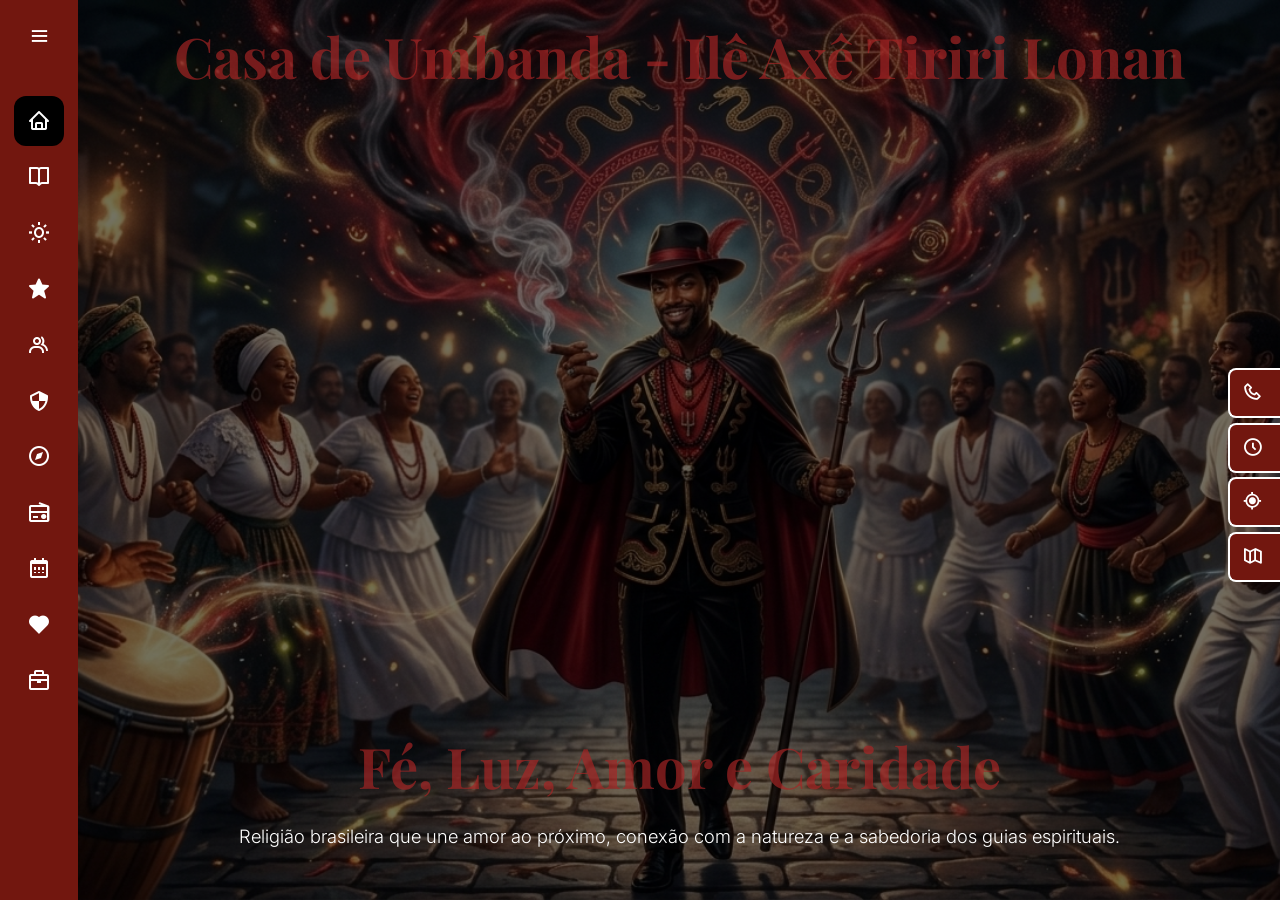
==== commit 6eda6123: "atualizaçao atualização" ====
--- a/index.html
+++ b/index.html
@@ -3,7 +3,7 @@
 <head>
   <meta charset="UTF-8">
   <meta name="viewport" content="width=device-width, initial-scale=1.0">
-  <title>Casa de Umbanda - Ilê Axê Tiriri Lonan - Fé, Luz, Amor &amp; Caridade</title>
+  <title>Casa de Umbanda - Ilê Axê Tiriri Lonan - Fé, Luz, Amor e Caridade</title>
   <link rel="preconnect" href="https://fonts.googleapis.com">
   <link rel="preconnect" href="https://fonts.gstatic.com" crossorigin>
   <link href="https://fonts.googleapis.com/css2?family=Playfair+Display:wght@400;700;900&family=Inter:wght@300;400;500;600;700&display=swap" rel="stylesheet">
@@ -18,7 +18,7 @@
     <img src="images/Exu Tiriri.png" alt="Exu Tiriri" loading="lazy">
     <div class="splash-bottom">
       <h1>Casa de Umbanda - Ilê Axê Tiriri Lonan</h1>
-      <p>Fé, Luz, Amor &amp; Caridade</p>
+      <p>Fé, Luz, Amor e Caridade</p>
     </div>
   </div>
 
@@ -111,7 +111,7 @@
       <h1>Casa de Umbanda - Ilê Axê Tiriri Lonan</h1>
     </div>
     <div class="hero-bottom">      
-      <h1>Fé, Luz, Amor &amp; Caridade</h1>
+      <h1>Fé, Luz, Amor e Caridade</h1>
       <p>Religião brasileira que une amor ao próximo, conexão com a natureza e a sabedoria dos guias espirituais.</p>
     </div>
   </section>
@@ -580,7 +580,7 @@
             <tr><td data-label="Entidade">Oxum</td><td data-label="Cores"><span class="swatch" style="background:#0000CD"></span> Azul escuro</td><td data-label="Significado">Amor, fecundidade, beleza</td></tr>
             <tr><td data-label="Entidade">Iansã</td><td data-label="Cores"><span class="swatch" style="background:#FFD700"></span> Amarelo</td><td data-label="Significado">Força, vitalidade, ação</td></tr>
             <tr><td data-label="Entidade">Nanã</td><td data-label="Cores"><span class="swatch" style="background:#800080"></span> Lilás / Roxo</td><td data-label="Significado">Sabedoria ancestral, passagem</td></tr>
-            <tr><td data-label="Entidade">Obaluayê / Omulu / Yorimá</td><td data-label="Cores"><span class="swatch" style="background:#222"></span><span class="swatch" style="background:#fff;border:1px solid #ccc"></span> Preto e branco</td><td data-label="Significado">Cura, saúde, doença, transmutação</td></tr>
+            <tr><td data-label="Entidade">Obaluayê / Omulu / Yorimá</td><td data-label="Cores"><span class="swatch" style="background:#000000"></span><span class="swatch" style="background:#fff;border:1px solid #ccc"></span> Preto e branco</td><td data-label="Significado">Cura, saúde, doença, transmutação</td></tr>
             <tr><td data-label="Entidade">Ibeji / Yori / Crianças</td><td data-label="Cores"><span class="swatch" style="background:#FF69B4"></span><span class="swatch" style="background:#87CEEB"></span> Rosa e azul claro</td><td data-label="Significado">Alegria, inocência, pureza</td></tr>
             <tr><td data-label="Entidade">Exus</td><td data-label="Cores"><span class="swatch" style="background:#000"></span><span class="swatch" style="background:#cc0000"></span> Preto e vermelho</td><td data-label="Significado">Proteção, abertura de caminhos, transformação</td></tr>
             <tr><td data-label="Entidade">Pombagira</td><td data-label="Cores"><span class="swatch" style="background:#cc0000"></span> Vermelho</td><td data-label="Significado">Amor, paixão, empoderamento</td></tr>
--- a/style.css
+++ b/style.css
@@ -5,8 +5,7 @@
     
     :root {
       /* --- Suas cores originais --- */
-      --white: #ffffff;
-      --whitebg: rgba(167, 37, 37, 0.682);
+      --white: #ffffff;      
       --gold: #D4AF37;
       --gold-light: #F0D060;
       --deep-blue: #000000;
@@ -19,12 +18,12 @@
       --cream: #FFFDF5;
       --warm-bg: #FDF8F0;
       --red: #72170f;
-      --redbg: #c53023;
+      --redbg: rgba(167, 37, 37, 0.682);
       --red-light: #3b38374b;
       --yellow: rgb(245, 191, 14);
       --black: #000;
       --amarelo-claro: #eecb56c4;
-      --cinza-claro: #1f1f1eec;
+      --cinza-claro: #2c2c29ec;
     
       /* --- Novas Variantes de Dourado e Luxo --- */
       --gold-dark: #AA8413;       /* Versão mais escura para hover ou textos em fundo claro */
@@ -326,8 +325,8 @@
     .hero h1 {
       font-size: 3.5rem;
       color: var(--redbg);
-      -webkit-text-stroke: 1.5px #ff0000;
-      text-stroke: 1.5px #ff0000;
+      /* -webkit-text-stroke: 1.5px #ff0000;
+      text-stroke: 1.5px #ff0000; */
       margin-bottom: .5rem;
       word-break: break-word;
       overflow-wrap: break-word;
@@ -466,7 +465,7 @@
     .calendario-table {
       width: 100%;
       border-collapse: collapse;
-      background: var(--red);
+      background: var(--cinza-claro);
       color: rgba(255,255,255,.87);
       font-size: .7rem;
       border-radius: 12px;
@@ -474,7 +473,7 @@
       table-layout: fixed;
     }
     .calendario-table thead {
-      background: var(--red);
+      background: var(--cinza-claro);
     }
     .calendario-table th {
       padding: .6rem .35rem;
@@ -669,17 +668,17 @@
     .entity-card .card-body p + p { margin-top: .5rem; }
 
     /* ===== SECTION BACKGROUNDS ===== */
-    #historia { background: var(--whitebg); }
-    #umbanda { background: var(--whitebg); }
-    #orixas { background: var(--whitebg); }
-    #mentores { background: var(--whitebg); }
-    #exus { background: var(--whitebg); }
-    #linhas { background: var(--whitebg); }
-    #guias { background: var(--whitebg); }
-    #vibracoes { background: var(--whitebg); }
-    #comemoracoes { background: var(--whitebg); }
-    #oracoes { background: var(--whitebg); }
-    #linha-trabalho { background: var(--whitebg); }
+    #historia { background: var(--redbg); }
+    #umbanda { background: var(--redbg); }
+    #orixas { background: var(--redbg); }
+    #mentores { background: var(--redbg); }
+    #exus { background: var(--redbg); }
+    #linhas { background: var(--redbg); }
+    #guias { background: var(--redbg); }
+    #vibracoes { background: var(--redbg); }
+    #comemoracoes { background: var(--redbg); }
+    #oracoes { background: var(--redbg); }
+    #linha-trabalho { background: var(--redbg); }
 
     /* ===== IMAGE GRID ===== */
     .image-grid {
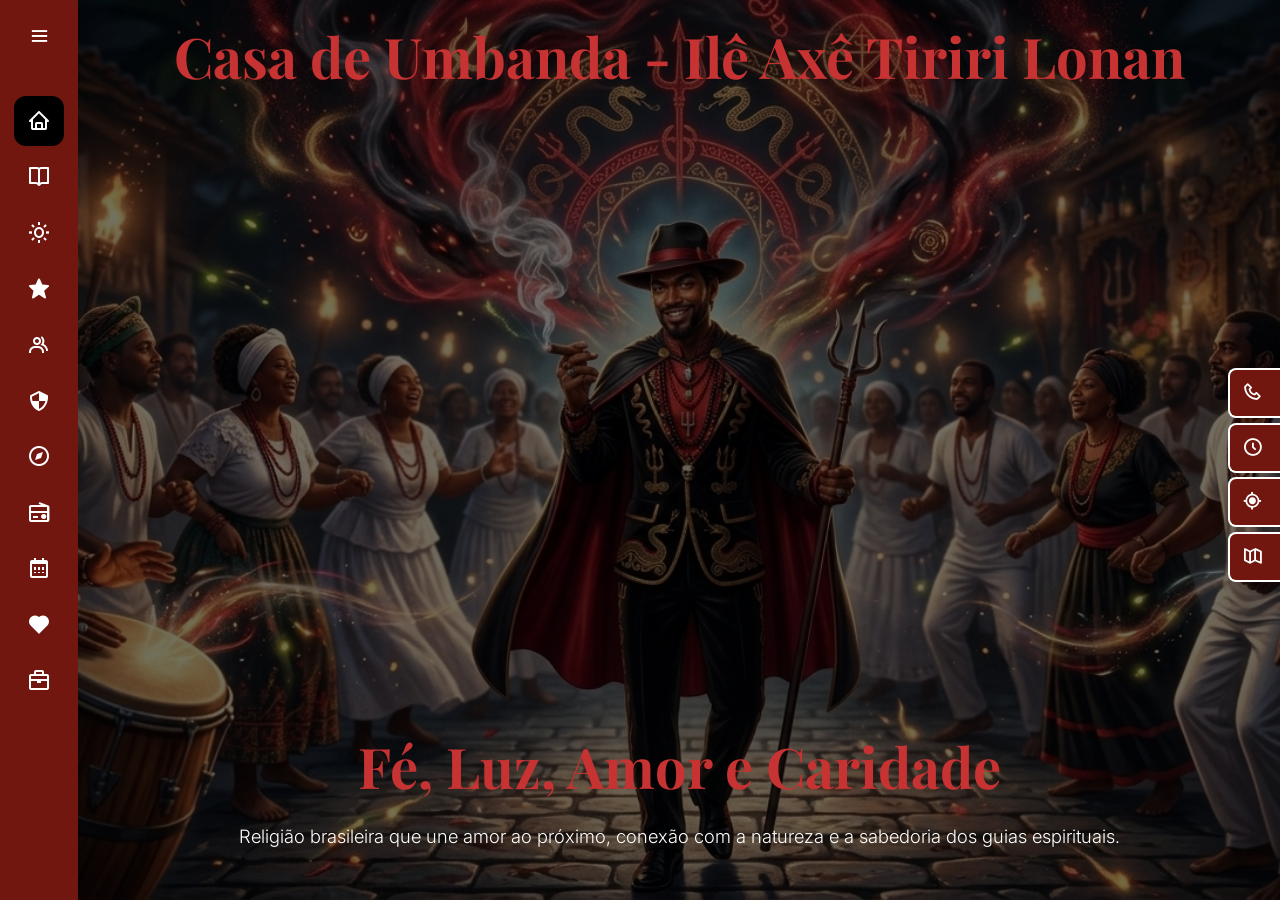
==== commit 46137eed: "Vibracoes: imagens empilhadas com max-width 1200px" ====
--- a/index.html
+++ b/index.html
@@ -604,7 +604,7 @@
       <div class="image-grid">
         <div>
           <img src="images/vibracoes-0.png" alt="Vibrações 1" loading="lazy">
-        </div><p></p>
+        </div>
         <div>
           <img src="images/vibracoes-1.png" alt="Vibrações 2" loading="lazy">
         </div>
--- a/style.css
+++ b/style.css
@@ -19,7 +19,7 @@
       --warm-bg: #FDF8F0;
       --red: #72170f;
       --redbg: rgba(167, 37, 37, 0.682);
-      --red-light: #3b38374b;
+      --red-light: #c73232;
       --yellow: rgb(245, 191, 14);
       --black: #000;
       --amarelo-claro: #eecb56c4;
@@ -115,7 +115,7 @@
       font-family: 'Playfair Display', serif;
       font-size: 2rem;
       font-weight: 900;
-      color: var(--red);
+      color: var(--red-light);
       margin-top: 2rem;
       letter-spacing: 2px;
       text-align: center;
@@ -153,7 +153,7 @@
       flex-direction: column;
     }
     .sidebar.open {
-      width: 250px;
+      width: 215px;
     }
     .sidebar .logo-details {
       height: 60px;
@@ -324,7 +324,7 @@
     }
     .hero h1 {
       font-size: 3.5rem;
-      color: var(--redbg);
+      color: var(--red-light);
       /* -webkit-text-stroke: 1.5px #ff0000;
       text-stroke: 1.5px #ff0000; */
       margin-bottom: .5rem;
@@ -687,8 +687,14 @@
       gap: 1.5rem;
       margin-top: 2rem;
     }
+    #vibracoes .container-narrow {
+      max-width: 1200px;
+    }
+    #vibracoes .image-grid {
+      grid-template-columns: 1fr;
+    }
     .image-grid img {
-      width: 200%;
+      width: 100%;
       border-radius: 12px;
       box-shadow: var(--shadow);
     }
@@ -758,6 +764,27 @@
       .group-title { font-size: 1.3rem; }
       .entities-grid { grid-template-columns: 1fr; }
       .image-grid { grid-template-columns: 1fr; }
+    }
+    @media (max-width: 480px) {
+      body { margin-left: 0; }
+      .sidebar { width: 60px; }
+      .sidebar.open { width: 200px; }
+      .hero h1 { font-size: 1.6rem; }
+      .hero p { font-size: .95rem; }
+      .section-title { font-size: 1.4rem; }
+      .group-title { font-size: 1.1rem; }
+      section { padding: 3rem 1rem; }
+      .entity-card .card-img { height: 180px; }
+      .entity-card .card-body { padding: 1rem; }
+      .entity-card .card-body h3 { font-size: 1.1rem; }
+      .text-content p { font-size: .92rem; }
+      .text-content h3 { font-size: 1.25rem; }
+      .splash-bottom h1 { font-size: 1.4rem; }
+      .splash-bottom p { font-size: .75rem; }
+      #splash img { margin-top: 12vh; }
+    }
+    @media (max-width: 1100px) {
+      .right-panel { width: 240px; right: 155px; }
     }
 
     /* ===== RIGHT NAV ===== */
